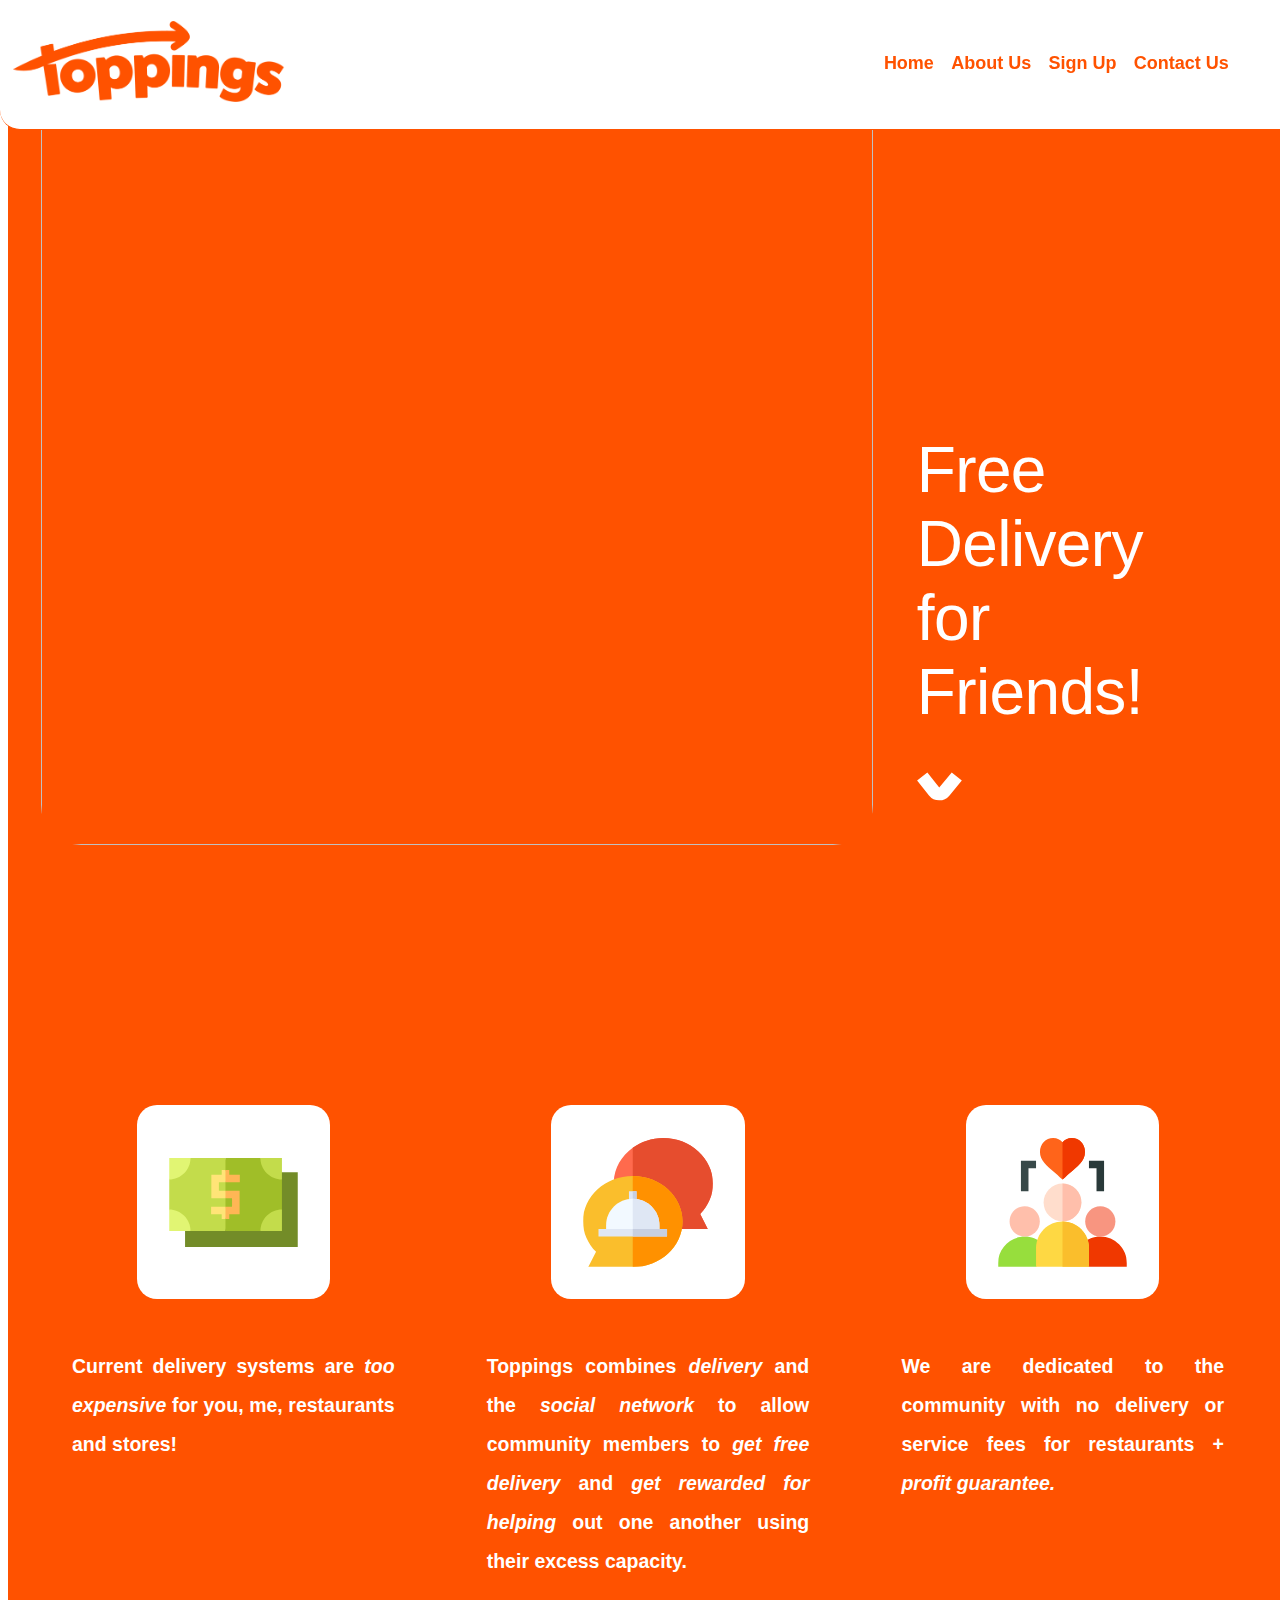
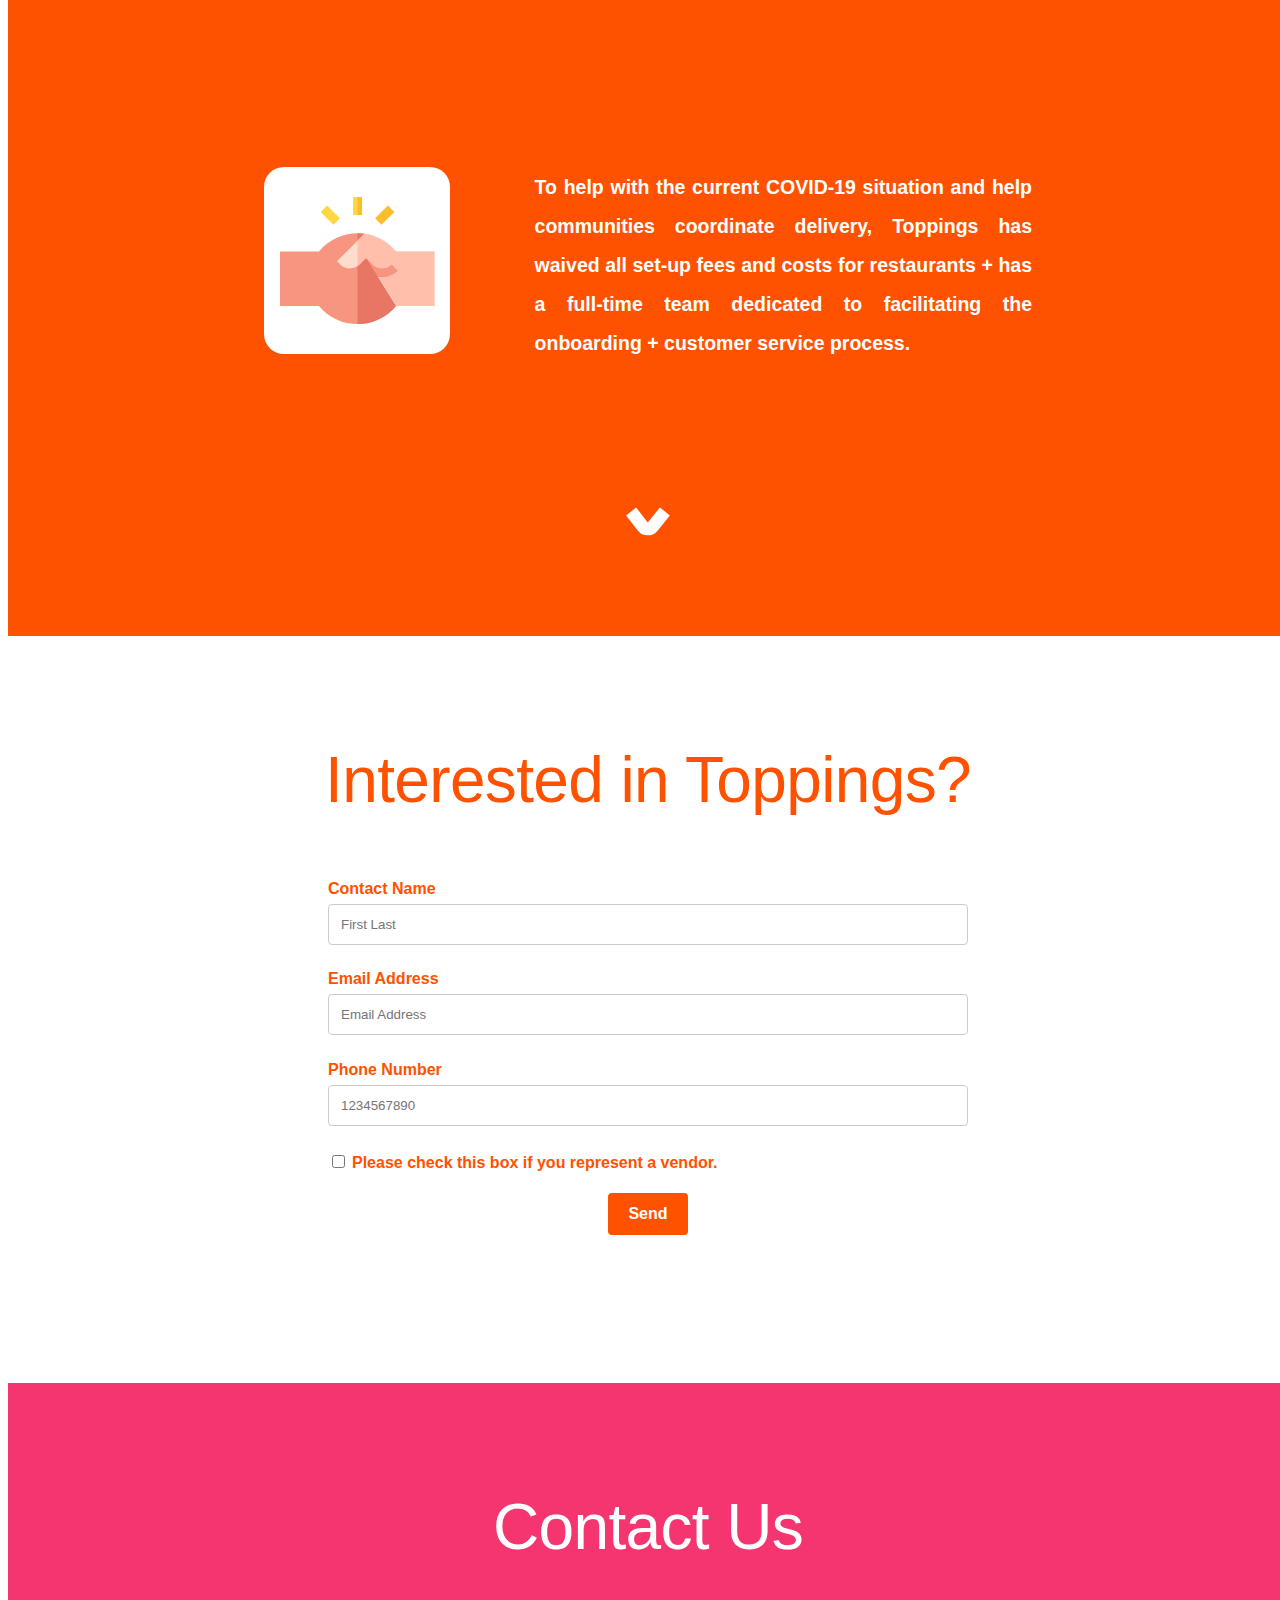
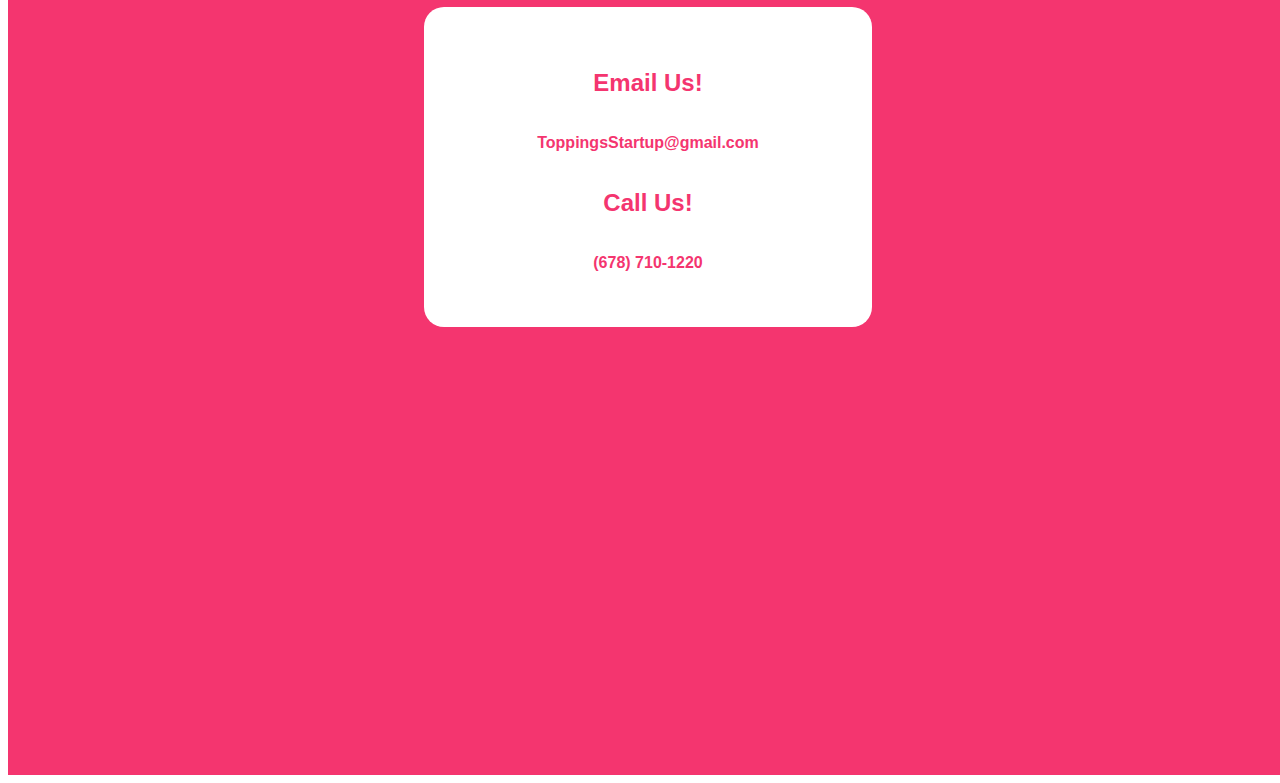
==== index.html @ 96c05013 "emailjs fix" ====
<!DOCTYPE html>
<html lang="en">
<head>
  <meta charset="UTF-8">
  <link rel="stylesheet" href="https://use.typekit.net/vxy1uqp.css">
  <link rel="stylesheet" type="text/css" href="./index.css">
  <meta name="viewport" content="width=device-width, initial-scale=1.0"> <!-- displays site properly based on user's device -->
  <title>Toppings Delivery Service</title>
  <script type="text/javascript" src="https://cdn.jsdelivr.net/npm/emailjs-com@2.3.2/dist/email.min.js"></script>
    <script type="text/javascript">
   (function(){
      emailjs.init("user_8t0pD6Hjvovh0GCFDhEg5");
   })();
    </script>
<script>
     window.onload = function() {
            document.getElementById('signup-form').addEventListener('submit', function(event) {
            event.preventDefault();
            var templateParams = {
                user_name: document.getElementById("signup-form").elements[0].value,
                user_email: document.getElementById("signup-form").elements[1].value,
                user_phone: document.getElementById("signup-form").elements[2].value,
                vendor_name: document.getElementById("signup-form").elements[4].value,
                vendor_address: document.getElementById("signup-form").elements[5].value
            };
             emailjs.send('signup_form', 'signup', templateParams);
        });
    }
</script>
</head>
<body>

        <div id="navbar">
            <img src="./images/logo color.png" id="logo">
            <div id="navlinks">
                                <span class="navlink":><a href="#home">Home</a></span>
                                <span class="navlink":><a href="#about">About Us</a></span>
                                <!--<span class="navlink":> <a href="#our-partners">Our Partners</a></span>
                                <span class="navlink":><a href="#testimonials">Testimonials</a></span>-->
                                <span class="navlink":> <a href="#signup">Sign Up</a></span>
                                <span class="navlink":><a href="#contact">Contact Us</a></span>
            </div>
            <!--<img src="./images/navbar.svg" class="navshape">-->
        </div>
        <section id="home">
            <div class="container">
                <div><img src="./images/hero.jpg" class="hero"></div>
                <div class="tagline-container"><h1> Free Delivery for Friends!  </h1>
                    <a href="#about"><img src="./images/arrow.svg" id="arrow"></a>
                </div>
                
            </div>
        </section>
        <section id="about">
            <div class="container">
                <div class="subtitle-contain">
                    <div class="subtitle">
                    <h1>
                        <!--<center>What is Toppings?</center>-->
                    </h1>
                    <div class="about-container">
                     
                        <div class="about-elem"><img src="./images/002-money.svg" class="about-img"><h2>Current delivery systems are <em>too expensive</em> for you, me, restaurants and stores!</h2></div>

                        <div class="about-elem"><img src="./images/005-chat bubble.svg" class="about-img"><h2>Toppings combines <em>delivery</em> and the <em>social network</em> to allow community members to <em>get free delivery</em> and <em>get rewarded for helping</em> out one another using their excess capacity.</h2></div>
                        
                        <div class="about-elem"><img src="./images/teamwork.svg" class="about-img"><h2>  We are dedicated to the community with no delivery or service fees for restaurants + <em>profit guarantee.</em></h2></div>
                        
                    </div>
                </br>
                <div class="about-secondary">
                    <img src="./images/handshake.svg" class="secondary-img">
                    <h2>
                        To help with the current COVID-19 situation and help communities coordinate delivery, Toppings has waived all set-up fees and costs for restaurants + has a full-time team dedicated to facilitating the onboarding + customer service process.

                    </h2>
                    </div>
                     </div>
                <img src="./images/arrow.svg" id="arrow">
                </div>
            </div>
            <img src="./images/diagonal.svg" class="diagonal">
        </section>
       <!-- <section id="our-partners">
            <div class="container">
                <div class="center"><h1>Our Partners</h1>
                        <div class="p-container">
                            <div class="p-image"></div>
                            <div class="p-image"></div>
                            <div class="p-image"></div>
                            <div class="p-image"></div>
                            <div class="p-image"></div>
                            <div class="p-image"></div>
                            <div class="p-image"></div>
                            <div class="p-image"></div>
                        </div>
                       <h3> For a complete list of stores, click here > </h3>
                       <img src="./images/oarrow.svg" id="arrow" style="padding-top:2vh;">
                    </div>
                </div>
            </div>
            <img src="./images/wdiagonalrightpoint.svg" class="diagonal">
        </section>
        <section id="testimonials">
            <div class="container">
                <div class="tagline-container" id="secondary-container"><h1>What Our Users are Saying</h1>
                <img src="./images/arrow.svg" id="arrow"></div>
                <div><img src="./images/secondary.jpg" class="secondary" ></div>
            </div>
        </section> -->
        <section id="signup">
            <center><h1>Interested in Toppings?</h1></center>
            <div class="form-container">
                <form id="signup-form">
                    
                    
                    <label for="user_name"> Contact Name</label>
                    <input type="text" id="user_name" name="user_name" placeholder="First Last" required>
                    <label for="user_email">Email Address</label>
                    <input type="text" id="user_email" name="user_email" placeholder="Email Address" required>
                    <label for="user_phone"> Phone Number</label>
                    <input type="text" id="user_phone" name="user_phone" placeholder="1234567890" required>
                    <div>
                        <input type="checkbox" name="is-vendor" id="is-vendor">
                        <label for="is-vendor">Please check this box if you represent a vendor.</label>
                    
                        <div class="reveal-if-active">
                            <label for="vendor_name">Name of Vendor Business</label>
                            <input type="text" id="vendor_name" name="vendor_name" placeholder="">
                            <label for="vendor_address">Address of Vendor Business</label>
                            <input type="text" id="vendor_address" name="vendor_address" placeholder="">
                        </div>
                    </div>

                    <center><input type="submit" value="Send"></center>
                </form>
            </div>
            <img src="./images/pinkdiagonal.svg" class="diagonal">
        </section>
        <section id="contact">
            <center><h1>Contact Us</h1></center>
            <div class="contact-box">
            <h2>Email Us!</h2><h3> ToppingsStartup@gmail.com </h3>
            <h2>Call Us! </h2><h3>(678) 710-1220</h3></h2>
            </div>

        </section>


        <script src="index.js"></script>
        


       
</body>
</html>
---- index.css ----
html
{
    scroll-behavior: smooth;
    scroll-snap-type: proximity;
    scroll-snap-points-y: repeat(3rem);
    scroll-snap-type: y proximity;
}

body
{
    width: 100%;
    overflow-x: hidden;
}

section
{
    scroll-snap-align: start;
    padding-bottom: 5%;
}

h1 /*headings*/
{
    font-family: fatfrank, sans-serif;
    font-style: normal;
    font-weight: 400;   
    letter-spacing: -0.01em;
    font-size: 5vw;
}

h2 /*subheading*/
{
    font-family: forma-djr-deck, sans-serif;
    font-style: normal;
    font-weight: 700;
}

h3 /*subheading*/
{
    font-family: forma-djr-deck, sans-serif;
    font-style: normal;
    font-weight: 700;
    font-size: 16px;
}


p /*body texts*/
{
    font-family: forma-djr-deck, sans-serif;
    font-style: normal;
    font-weight: 500;
}

a:any-link
{
    font-family: forma-djr-deck, sans-serif;
    font-style: normal;
    font-weight: 700;
    color:#FF5200;
    text-decoration: none;
}


.bg-container-top
{
    width: 100%;
    height: 100vh;
    position: relative;
}

.container
{
    width: 100%;
    position: relative;
    top: 8vh;
    left: 0;
    margin: 0 auto; /*centers container*/
    max-width: 1600px; /*control max width for larger screens*/
    display: flex;
    flex-direction: row;
    align-items: flex-end;
    padding-bottom: 10vh;
}

#navbar
{
    margin: 0 auto;
    position: fixed;
    top: 0;
    left: 0;
    display: flex;
    flex-direction: column;
    width: 100%;
    height: 12%;
    transition: 0.4s;
    background-color: white;
    color:#FF5200;
    border-bottom: 0.5px solid  #FF5200;
    border-radius: 0px 0px 20px 20px;
    padding: 1% 2% 0% 1%;
    z-index: 1;
   
}

/* .navshape
{
    position: fixed;
    top: -10vh;
    left: -2vw;
    width: 108vw;
    z-index: -1;
} */

#navlinks
{
    align-self: flex-end;
    font-size: 1.3vw;
    position: relative;
    top: -45%;
    right: 5%;
    transition: 0.4s;
}

.navlink
{
    padding-left: 1vw;
}

.hero
{
    object-fit: cover;
    width:  65vw;
    height: 85vh;
    border-radius: 0px 0px 40px 40px;
    transform: scaleX(-1);
    align-self: flex-center;
    position: relative;
    left: 4%;
}

.secondary
{
    object-fit: cover;
    width:  45vw;
    height: 75vh;
    border-radius: 40px;
    align-self: flex-center;
    position: relative;
    left: 2vw;
    right: 2vw;
}

#logo
{
    height: 75%;
    width: auto;
    align-self: flex-start;
    filter: hue-rotate(0);
    transition: 0.4s;
}

.tagline-container
{
    width: 20vw;
    padding: 2%;
    margin-left: 2%;
    align-self: flex-end;
    display: flex;
    flex-direction: column;
    position:  relative;
    left: 2vw;
}

#secondary-container
{
    width: 40vw;
}

.subtitle-contain
{
    display: flex;
    flex-direction: column;
}

.subtitle
{
    align-self: center;
    line-height: 2;
    font-size: 13px;
    text-align: justify;
    text-justify: inter-word;
}


/* .diagonal
{
    width: 120%;
    position:relative;
    bottom: -1vh;
    left: -5%;
    display: none;
    
} */

.diagonal
{
    display: none;
}

#home
{
    background-color: #FF5200;
    color: white;
    width: 100%;
    margin-bottom: none;

}
#about
{
    background-color: #FF5200;
    color: white;
    width: 100%;
}

.about-container
{
    width: 90%;
    height: 40%;
    margin: 0 auto;
    display: grid;
    grid-template-columns: 1fr 1fr 1fr; 
    grid-gap: 8%;
    margin-top: 8%;
}

.about-elem
{
    display: flex;
    flex-direction: column;
}

.about-img
{
    width: 40%;
    height: auto;
    align-self: center;
    padding: 10%;
    margin-bottom: 10%;
    background: white;
    border-radius: 20px;
}

.about-secondary
{
    width: 60%;
    margin: 0 auto; 
    padding: 10%;
    display: grid;
    grid-template-columns: 1.25fr 4fr;
    grid-gap: 15%;
}

.secondary-img
{
    margin: 0 auto;
    margin-top: 10%; 
    width: 100%;
    height: auto;
    padding: 10%;
    background: white;
    border-radius: 20px;
}

#our-partners
{
    background-color: white;
    width: 100%;
    height: 100vh;
    display: flex;
    flex-direction: column;
    margin-bottom: 22.4vh;
}

#testimonials
{
    background-color: #0083FF;
    color: white;
    width: 100%;
    height: 100%;
    display: flex;
    flex-direction: column;

}

#signup
{
    background-color: white;
    color: #FF5200;
    width: 100%;
    height: 100%;
    display: flex;
    flex-direction: column;
    padding-top: 5%;

}

#contact
{
    margin-top: 5%;
    background-color: #f4356f;
    color: white;
    width: 100%;
    height: 100%;
    padding-top: 5%;
    padding-bottom: 35%;



}

.contact-box
{
    margin: 0 auto;
    width: 30%;
    height: 10%;
    border-radius: 20px;
    background: white;
    padding: 2.5%;
    color:#f4356f;
    line-height: 2;
    text-align: center;  

}

.center
{
    align-self: center;
    text-align: center;
    margin: 0 auto;
}

.p-image /* partner img, must change for mobile*/
{
    background-color: grey;
    border-radius: 20px;
}

.p-container
{
    display: grid;
    width: 40vw;
    height: 40vh;
    grid-template-columns: 1fr 1fr 1fr 1fr;
    grid-template-rows: 1fr 1fr;
    grid-gap: 2.5vw;
    margin-bottom: 2.5vw;

}


#arrow
{
    align-self: center;
    width: 3.5vw;
    object-fit: cover;
    padding-bottom:2vh;
}

input[type=checkbox]
{
    margin-bottom: 4%; /* Bottom margin */
}
input[type=text], select, textarea {
width: 100%; /* Full width */
padding: 12px; /* Some padding */ 
border: 1px solid #ccc; /* Gray border */
border-radius: 4px; /* Rounded borders */
box-sizing: border-box; /* Make sure that padding and width stays in place */
margin-top: 6px; /* Add a top margin */
margin-bottom: 4%; /* Bottom margin */
resize: vertical /* Allow the user to vertically resize the textarea (not horizontally) */
}

input[type=submit] {
background-color: #FF5200;
color: white;
padding: 12px 20px;
border: none;
border-radius: 4px;
cursor: pointer; 
font-family: forma-djr-deck, sans-serif;
font-style: normal;
font-weight: 700;
font-size: 16px;
}

.form-container {
width: 50%;
margin: 0 auto;
 border-radius: 5px;
 background-color: white;
 padding: 20px;
 
}

.reveal-if-active {
    opacity: 0;
    max-height: 0;
    overflow: hidden;
    transform: scale(0.8);
    transition: 0.5s;
}

input[type="checkbox"]:checked ~ .reveal-if-active {
    opacity: 1;
    max-height: 200px;
    overflow: visible;
    padding: 10px 20px;
    transform: scale(1);
}

label {
    font-family: forma-djr-deck, sans-serif;
    font-style: normal;
    font-weight: 700;
    font-size: 16px;
}


/*media  queries*/
@media only screen and (max-width: 900px) { /*ipad*/

    body
    {
        width: 100%;
    }
    #navbar
    {
        height: 15vh;
        border-radius: 0px;
        display: flex;
        flex-direction: column;
    }

    .logo
    {
        align-self: center;
    }

    .container
    {
        margin 0 auto;
        width: 100%;
        display: flex;
        flex-direction: column;
    }

    .contact-box
    {
        width: 75%;
    }

    .hero
    {
        width: 100%;
        height: 60vh;
        border-radius: 0px;
        position: absolute;
        left: 0;
        
    }

    .tagline-container
    {
        align-self: center;
        width: 90vw;
        height: 30vh;
        padding-top: 15vh;
        padding-bottom: 5vh;
        text-shadow: 8px 8px 30px black;

    }

    h1
    {
        font-size: 7vh;
        text-align: center;
    }

    #arrow
    {
        width: 6vw;
    }

    #navlinks
    {
        display: none;
    }



    .subtitle-contain
    {
        padding-top: 5vh;
    }

    .about-container
    {
        width: 90%;
        grid-template-columns: 1fr; 
        grid-gap: 5%;
    }

    .about-elem
    {
        display: grid;
        grid-template-columns: 1fr 3fr;
        grid-gap: 12%;
    }

    .about-img{
        width: 100%;
        height: auto;
    }

    .about-secondary
    {
        margin-top: 10%;
        margin-bottom: 10%;
        grid-template-columns: 1fr;
        grid-gap: 12%;
        width: 80%;
    }

    .secondary-img
    {
        width: 50%;
        margin: 0 auto;
    }

}

@media only screen and (max-width: 500px) { /*phones*/

    
    .about-container
    {
        grid-template-columns: 1fr; 
        margin-bottom: 30%;
        grid-gap: 5%;
    }

    .about-elem
    {
        display: flex;
        flex-direction: column;
    }

    .about-img
    {
        width: 40%;
        height: auto;
    }

    .form-container
    {
        width: 90%;
    }

    h1
    {
        font-size: 6vh;
    }
}
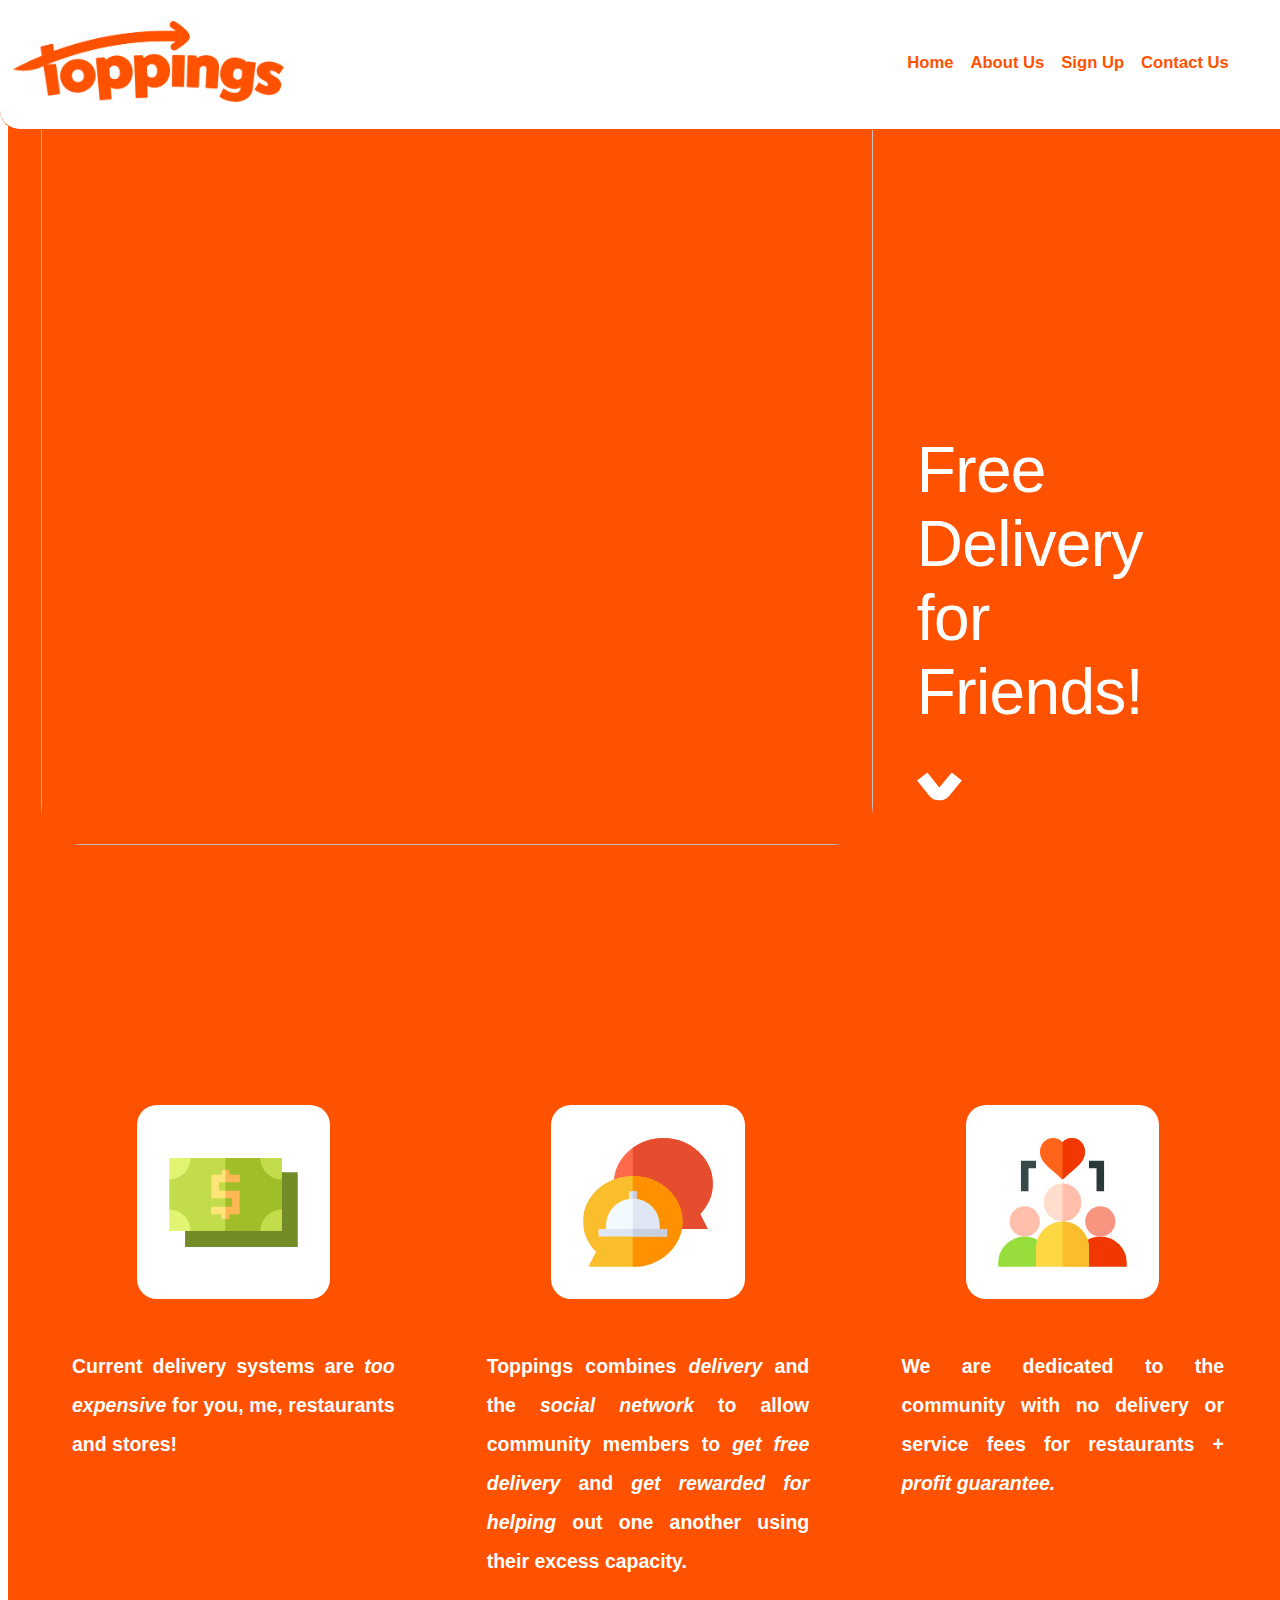
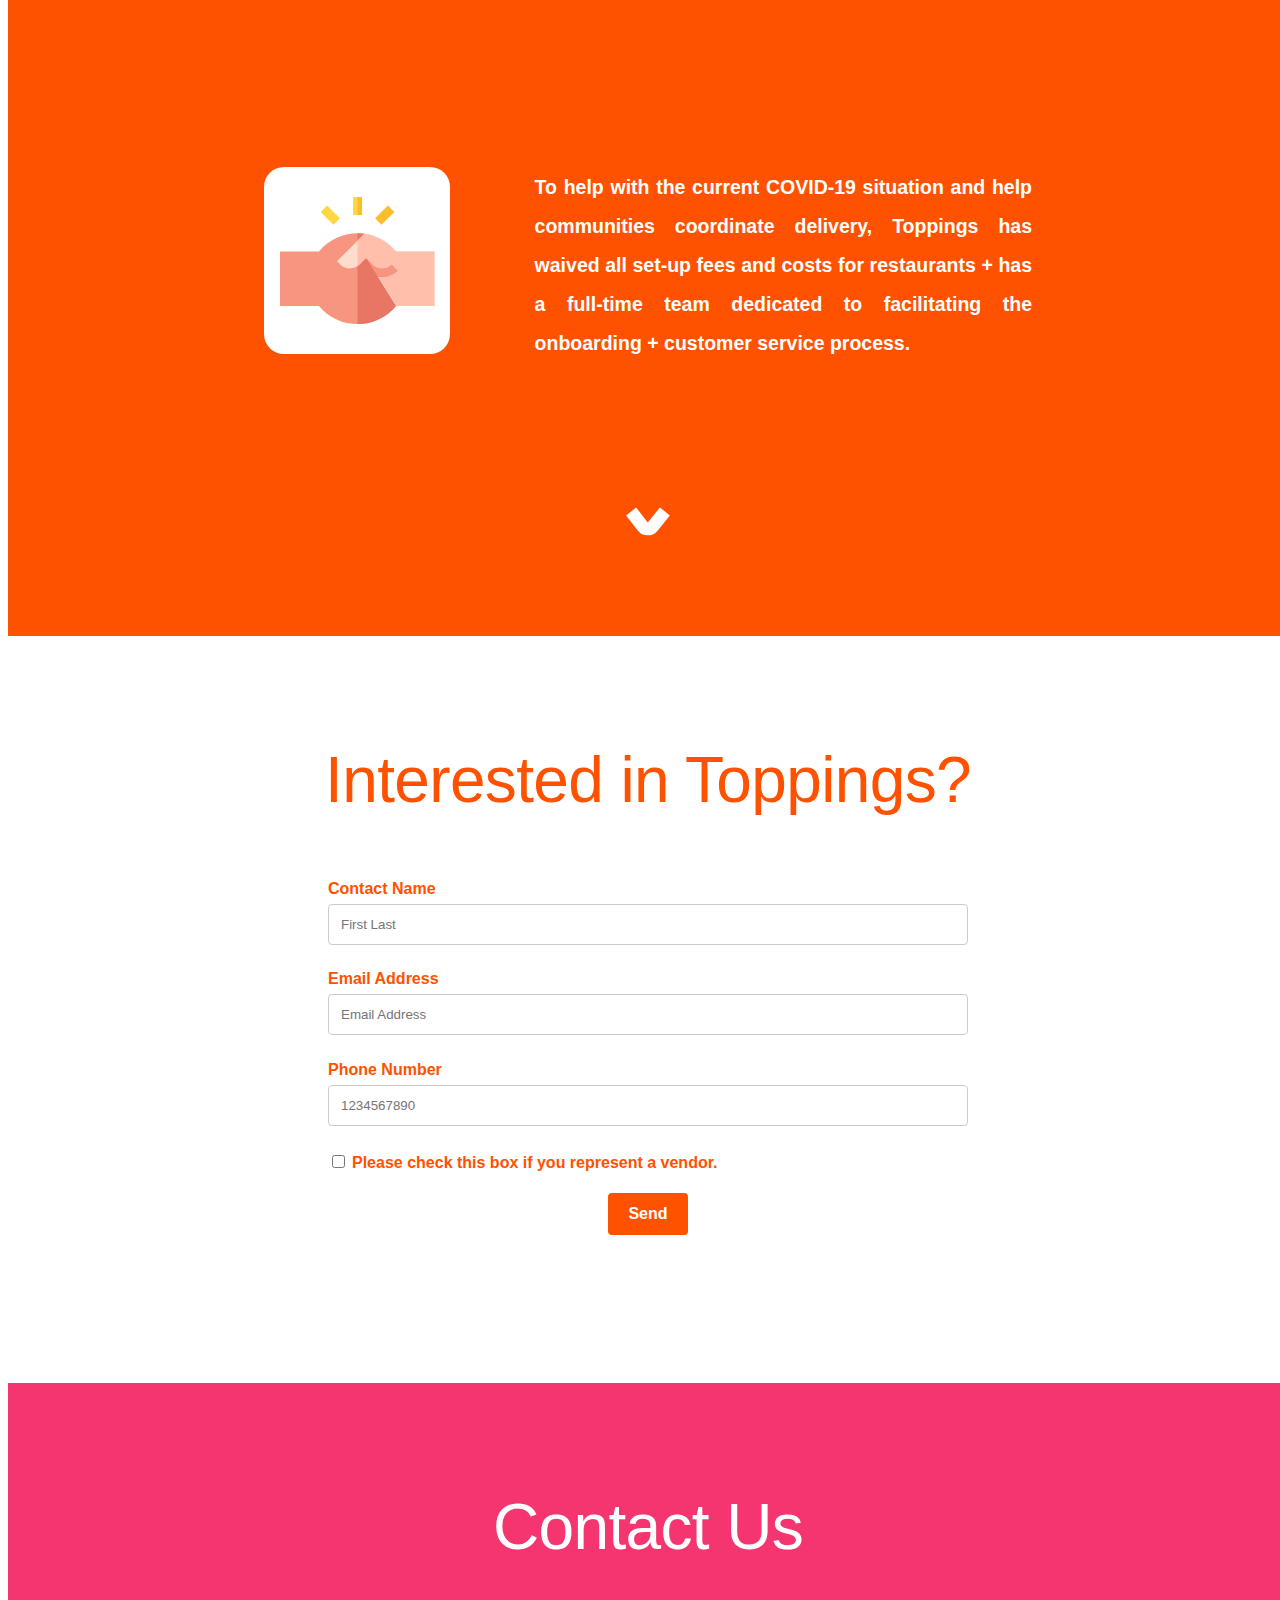
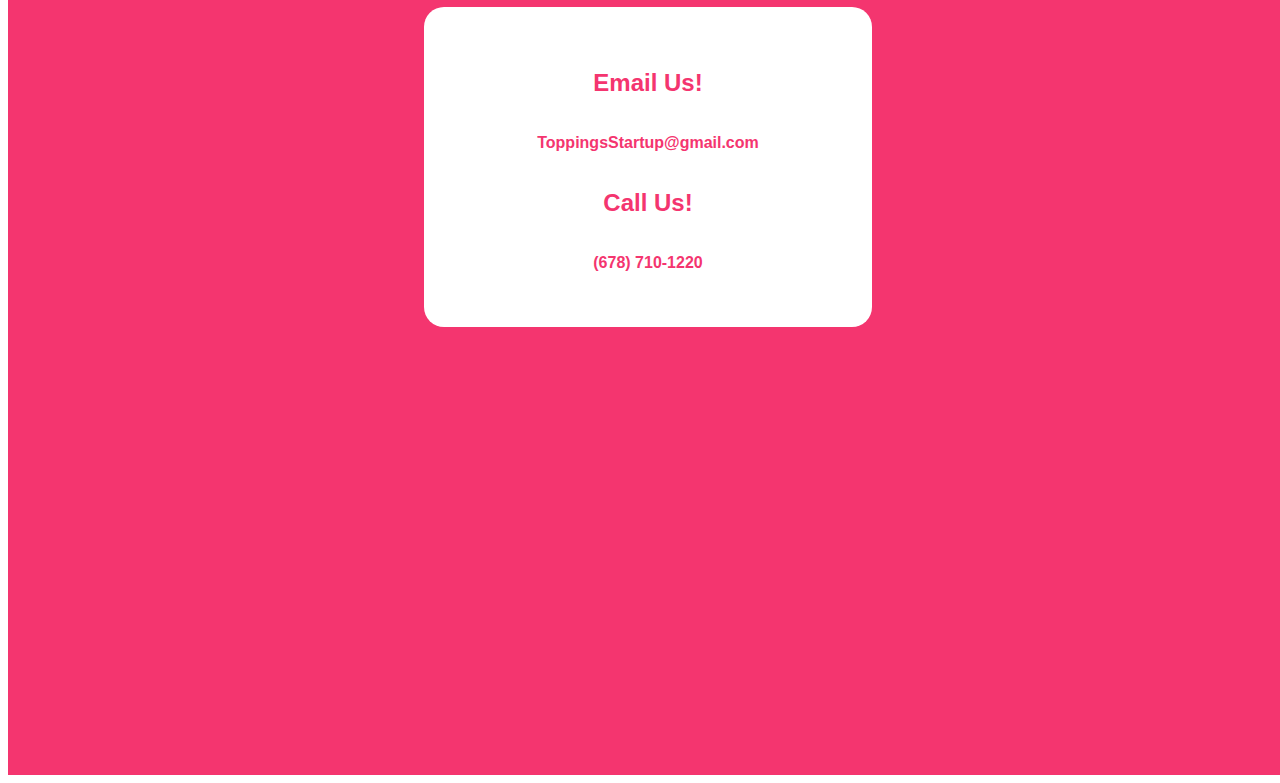
==== commit 4d2fc235: "form confirmation message" ====
--- a/index.html
+++ b/index.html
@@ -15,16 +15,22 @@
 <script>
      window.onload = function() {
             document.getElementById('signup-form').addEventListener('submit', function(event) {
-            event.preventDefault();
-            var templateParams = {
-                user_name: document.getElementById("signup-form").elements[0].value,
-                user_email: document.getElementById("signup-form").elements[1].value,
-                user_phone: document.getElementById("signup-form").elements[2].value,
-                vendor_name: document.getElementById("signup-form").elements[4].value,
-                vendor_address: document.getElementById("signup-form").elements[5].value
-            };
-             emailjs.send('signup_form', 'signup', templateParams);
-        });
+                event.preventDefault();
+                var templateParams = {
+                    user_name: document.getElementById("signup-form").elements[0].value,
+                    user_email: document.getElementById("signup-form").elements[1].value,
+                    user_phone: document.getElementById("signup-form").elements[2].value,
+                    vendor_name: document.getElementById("signup-form").elements[4].value,
+                    vendor_address: document.getElementById("signup-form").elements[5].value
+                };
+                emailjs.send('signup_form', 'signup', templateParams);
+                document.getElementById("signup-form").classList.add("reveal-if-active");  //hides form
+                document.getElementById("confirmation").classList.remove("reveal-if-active");
+                document.getElementById("confirmation").classList.add("visible");
+            });
+
+        //hide the form
+        
     }
 </script>
 </head>
@@ -134,6 +140,10 @@
 
                     <center><input type="submit" value="Send"></center>
                 </form>
+
+                <div class="reveal-if-active" id="confirmation">
+                    <center><h2> Thank you! Your information has been received.</h2></center>
+                </div>
             </div>
             <img src="./images/pinkdiagonal.svg" class="diagonal">
         </section>
--- a/index.css
+++ b/index.css
@@ -393,6 +393,7 @@
 font-size: 16px;
 }
 
+
 .form-container {
 width: 50%;
 margin: 0 auto;
@@ -425,6 +426,15 @@
     font-size: 16px;
 }
 
+.visible
+{
+    opacity: 1;
+    max-height: 200px;
+    overflow: visible;
+    padding: 10px 20px;
+    transform: scale(1);
+}
+
 
 /*media  queries*/
 @media only screen and (max-width: 900px) { /*ipad*/
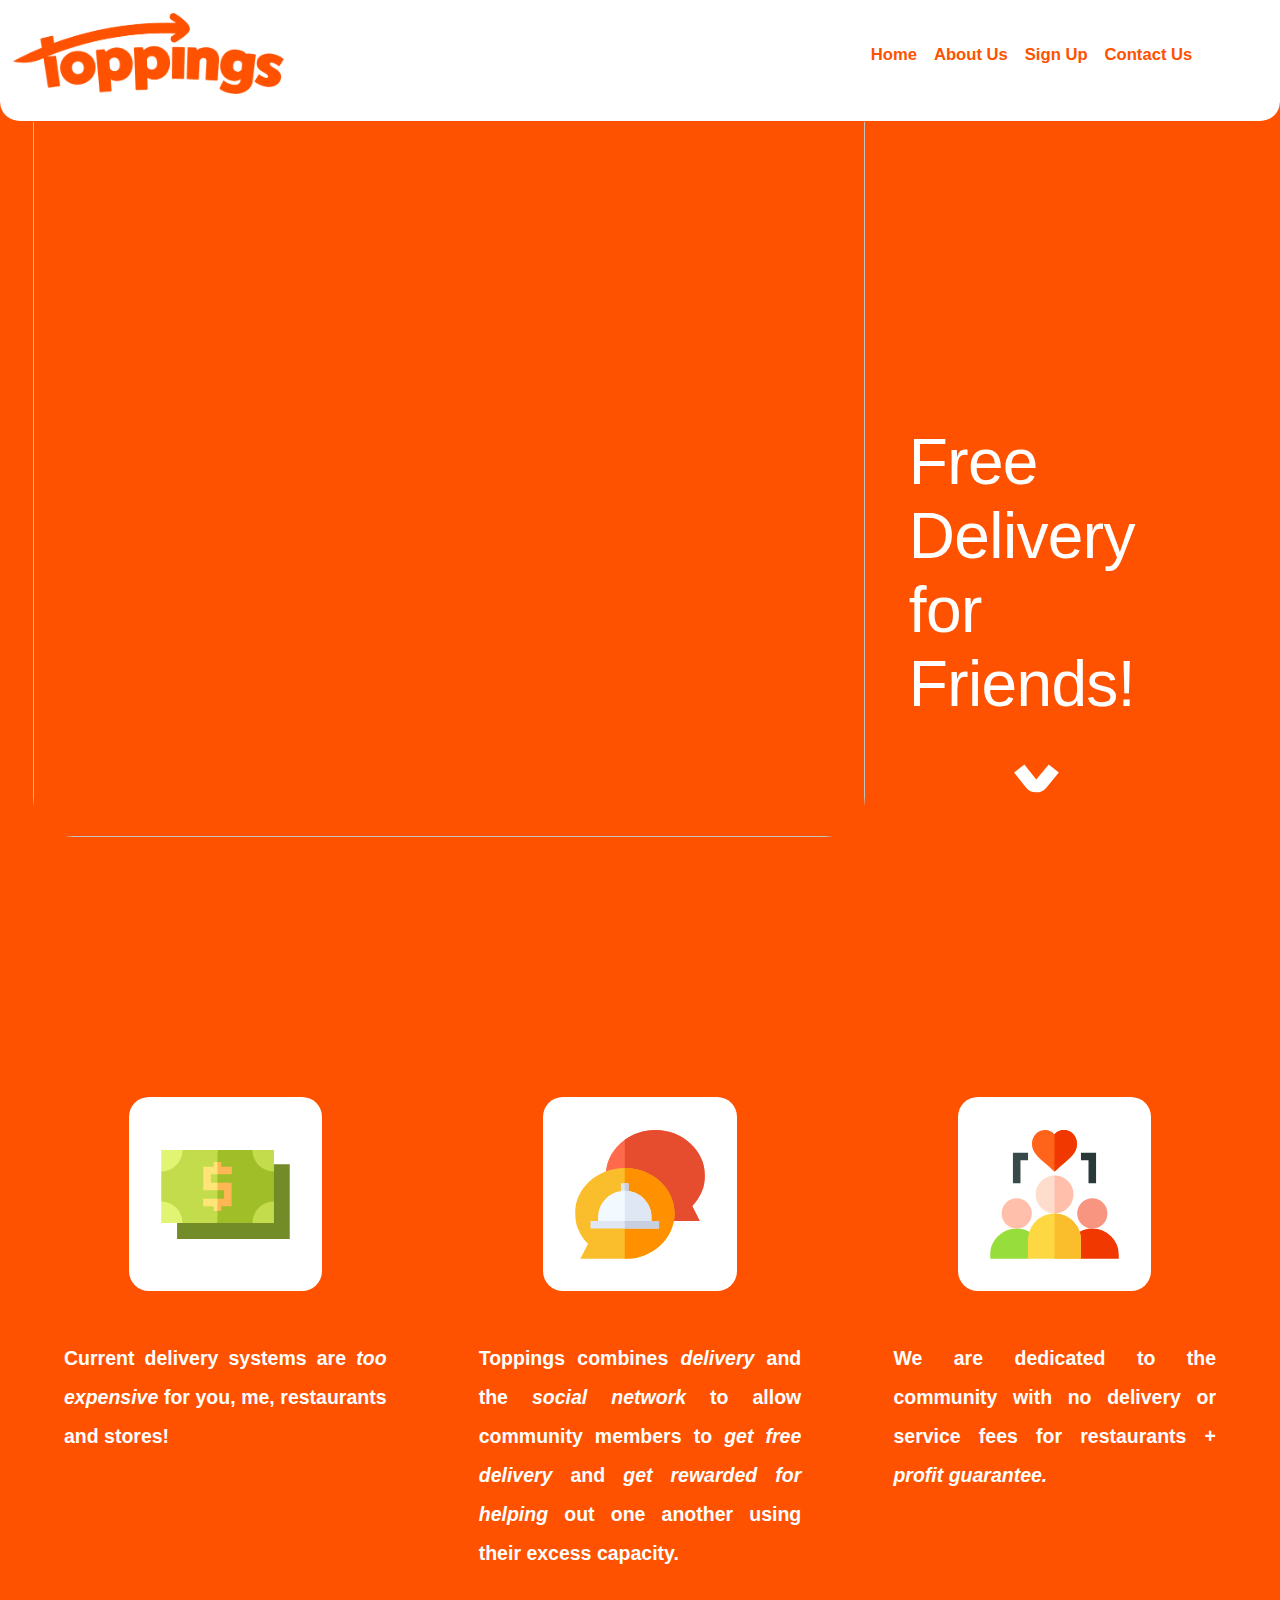
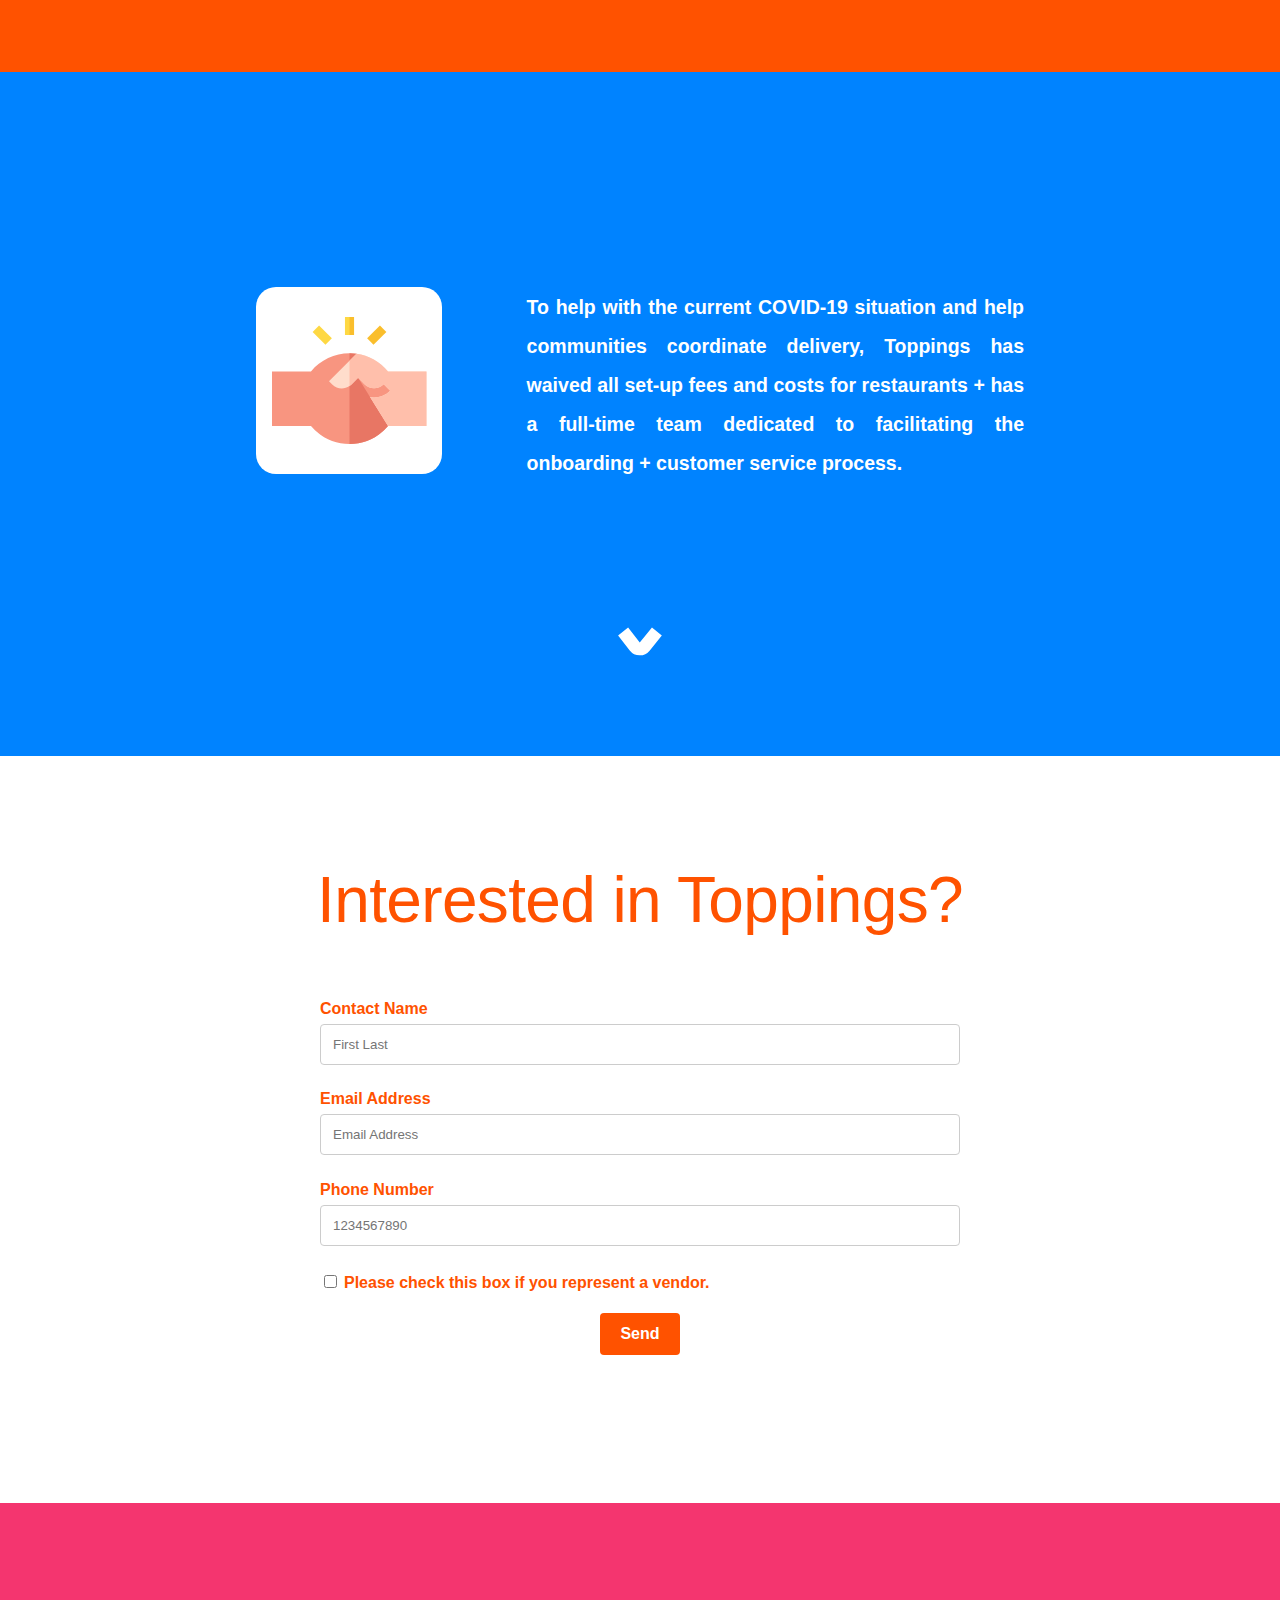
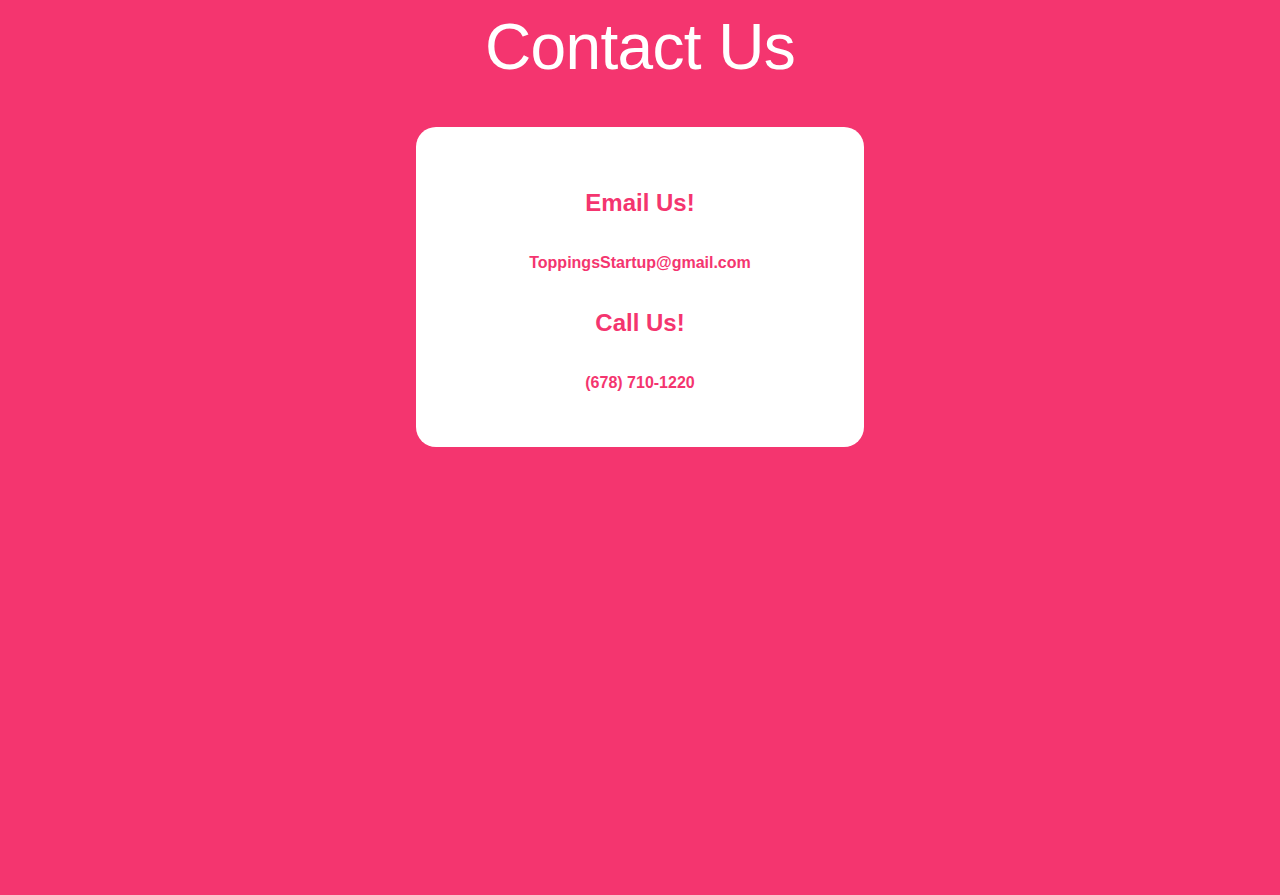
==== commit 47cf2210: "visual fixes" ====
--- a/index.html
+++ b/index.html
@@ -28,8 +28,6 @@
                 document.getElementById("confirmation").classList.remove("reveal-if-active");
                 document.getElementById("confirmation").classList.add("visible");
             });
-
-        //hide the form
         
     }
 </script>
@@ -73,15 +71,22 @@
                         <div class="about-elem"><img src="./images/teamwork.svg" class="about-img"><h2>  We are dedicated to the community with no delivery or service fees for restaurants + <em>profit guarantee.</em></h2></div>
                         
                     </div>
-                </br>
-                <div class="about-secondary">
-                    <img src="./images/handshake.svg" class="secondary-img">
-                    <h2>
-                        To help with the current COVID-19 situation and help communities coordinate delivery, Toppings has waived all set-up fees and costs for restaurants + has a full-time team dedicated to facilitating the onboarding + customer service process.
+                </div>
+                
+            </div>
+        </section>
+        <section id="covid">
+            <div class="container">
+                <div class="subtitle-contain">
+                    <div class="subtitle">
+                        <div class="about-secondary">
+                            <img src="./images/handshake.svg" class="secondary-img">
+                            <h2>
+                                  To help with the current COVID-19 situation and help communities coordinate delivery, Toppings has waived all set-up fees and costs for restaurants + has a full-time team dedicated to facilitating the onboarding + customer service process.
 
-                    </h2>
+                                </h2>
+                        </div>
                     </div>
-                     </div>
                 <img src="./images/arrow.svg" id="arrow">
                 </div>
             </div>
--- a/index.css
+++ b/index.css
@@ -9,6 +9,7 @@
 body
 {
     width: 100%;
+    margin: 0;
     overflow-x: hidden;
 }
 
@@ -83,15 +84,14 @@
 
 #navbar
 {
-    margin: 0 auto;
     position: fixed;
     top: 0;
     left: 0;
     display: flex;
     flex-direction: column;
-    width: 100%;
+    width: 97%;
     height: 12%;
-    transition: 0.4s;
+    transition: 0.09s;
     background-color: white;
     color:#FF5200;
     border-bottom: 0.5px solid  #FF5200;
@@ -117,7 +117,7 @@
     position: relative;
     top: -45%;
     right: 5%;
-    transition: 0.4s;
+    transition: 0.2s;
 }
 
 .navlink
@@ -155,7 +155,7 @@
     width: auto;
     align-self: flex-start;
     filter: hue-rotate(0);
-    transition: 0.4s;
+    transition: 0.2s;
 }
 
 .tagline-container
@@ -166,6 +166,7 @@
     align-self: flex-end;
     display: flex;
     flex-direction: column;
+    align-items: center;
     position:  relative;
     left: 2vw;
 }
@@ -247,6 +248,13 @@
     margin-bottom: 10%;
     background: white;
     border-radius: 20px;
+}
+
+#covid
+{
+    background-color: #0083FF;
+    color: white;
+    width: 100%;
 }
 
 .about-secondary
@@ -439,19 +447,29 @@
 /*media  queries*/
 @media only screen and (max-width: 900px) { /*ipad*/
 
+    #about, #signup, #contact, #covid
+    {
+        /* padding-top: 10%; */
+        padding-bottom: 10%;
+        height: 100%;
+    }
+
     body
     {
         width: 100%;
     }
     #navbar
     {
-        height: 15vh;
+        height: 12%;
         border-radius: 0px;
         display: flex;
         flex-direction: column;
-    }
-
-    .logo
+        align-items: center;
+        padding-top: 3%;
+        padding-bottom: 1%;
+    }
+
+    #logo
     {
         align-self: center;
     }
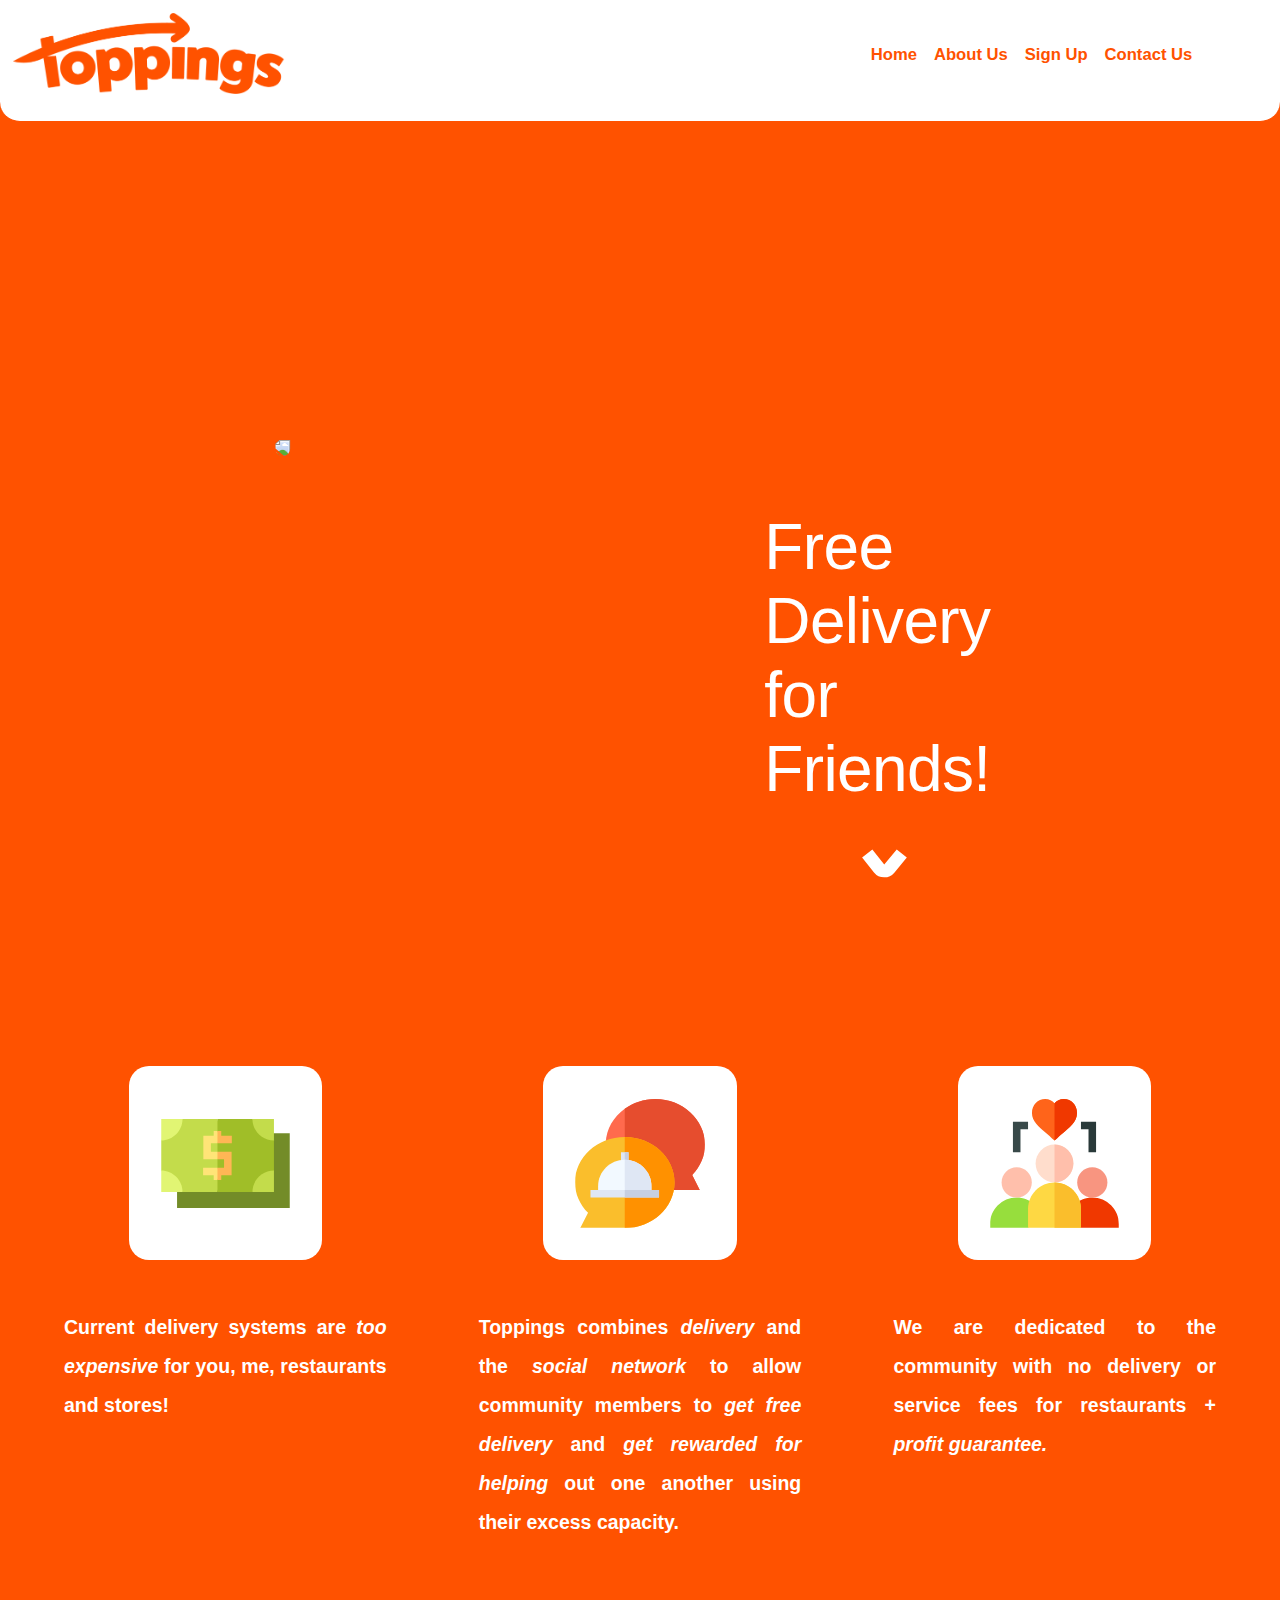
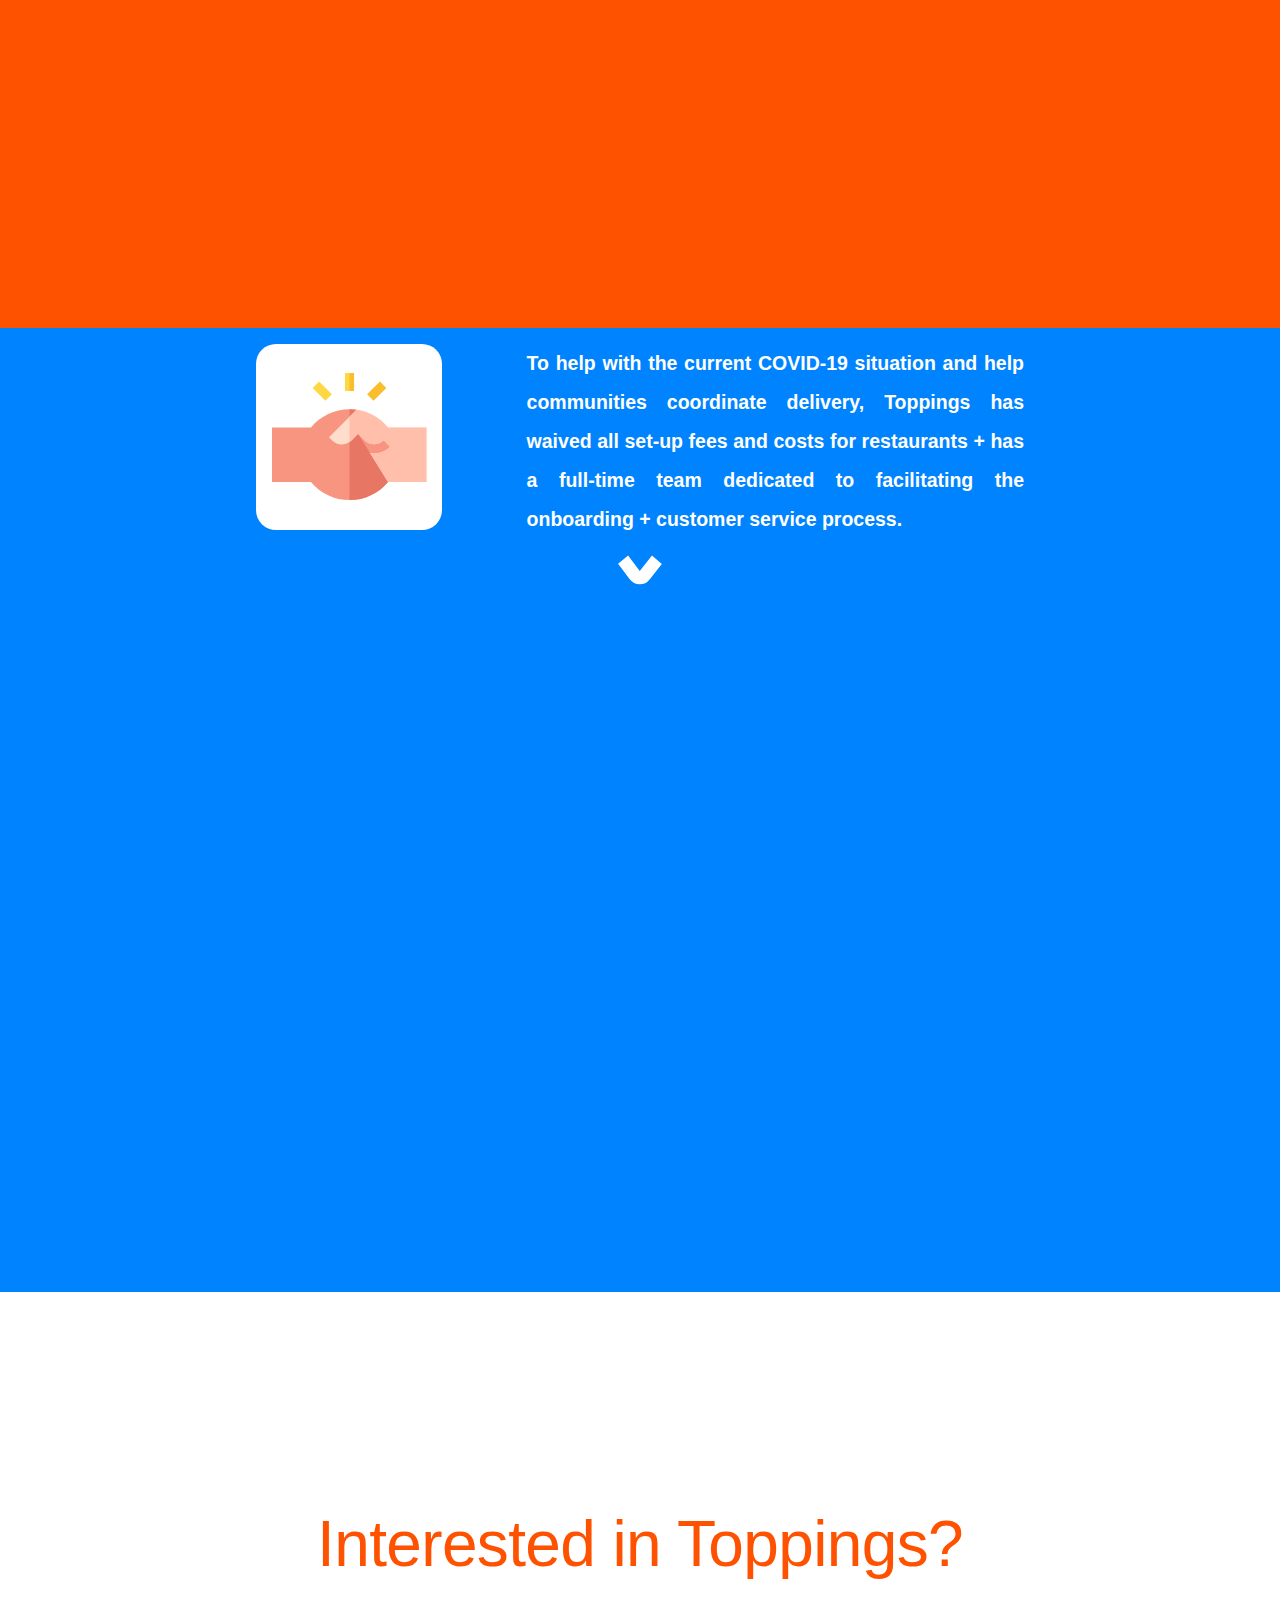
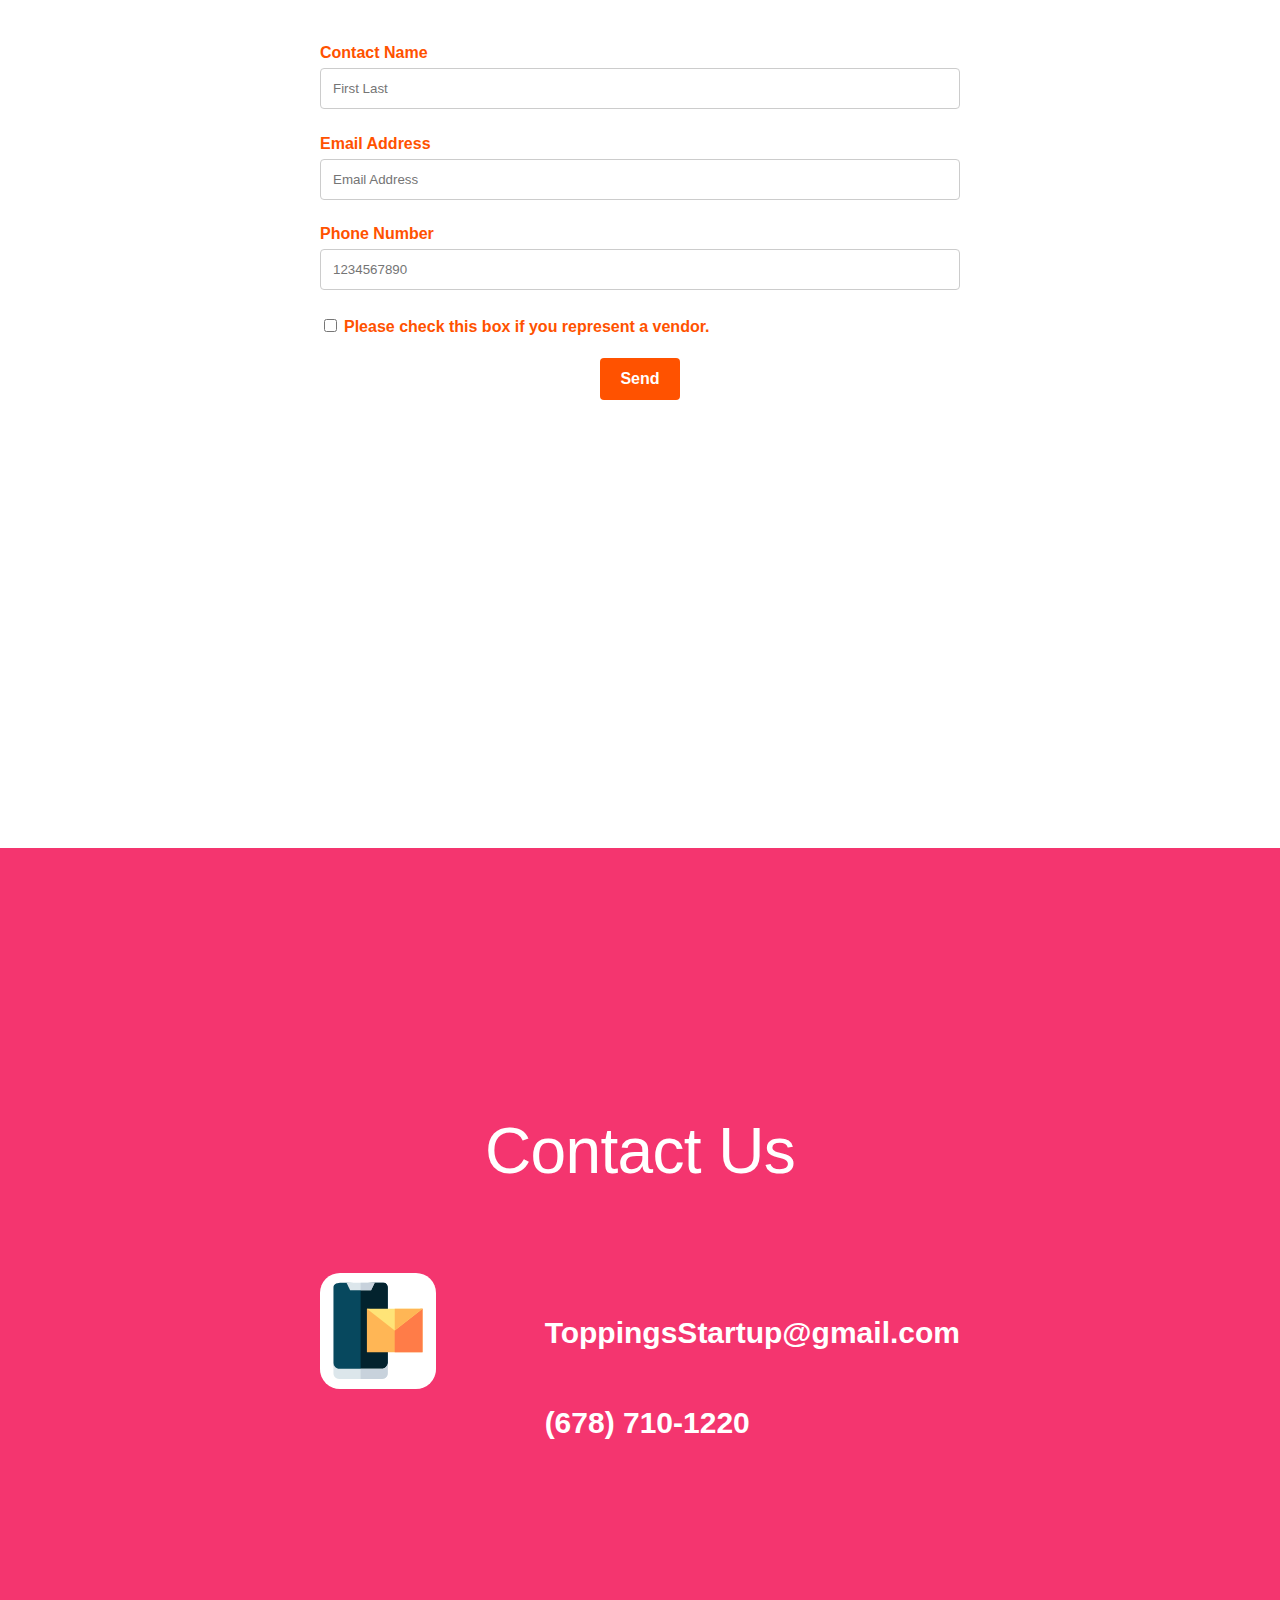
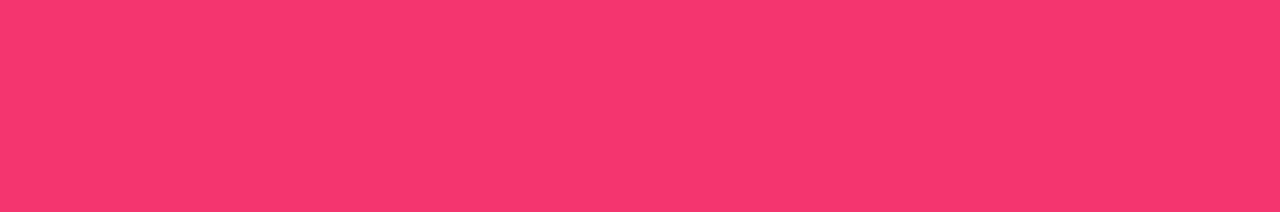
==== commit c6472062: "more visual fixes" ====
--- a/index.html
+++ b/index.html
@@ -47,7 +47,7 @@
             <!--<img src="./images/navbar.svg" class="navshape">-->
         </div>
         <section id="home">
-            <div class="container">
+            <div class="home-container">
                 <div><img src="./images/hero.jpg" class="hero"></div>
                 <div class="tagline-container"><h1> Free Delivery for Friends!  </h1>
                     <a href="#about"><img src="./images/arrow.svg" id="arrow"></a>
@@ -154,11 +154,13 @@
         </section>
         <section id="contact">
             <center><h1>Contact Us</h1></center>
-            <div class="contact-box">
-            <h2>Email Us!</h2><h3> ToppingsStartup@gmail.com </h3>
-            <h2>Call Us! </h2><h3>(678) 710-1220</h3></h2>
+            <div class="contact-info">
+                    <div><img src="./images/email.svg" class="contact-img"></div>
+                    <div>
+                    <h2>ToppingsStartup@gmail.com </br>
+                    (678) 710-1220</h2>
+                    </div>
             </div>
-
         </section>
 
 
--- a/index.css
+++ b/index.css
@@ -17,6 +17,9 @@
 {
     scroll-snap-align: start;
     padding-bottom: 5%;
+    min-height: 100vh;
+    display: flex;
+    justify-content: center;
 }
 
 h1 /*headings*/
@@ -71,15 +74,11 @@
 .container
 {
     width: 100%;
-    position: relative;
-    top: 8vh;
-    left: 0;
     margin: 0 auto; /*centers container*/
     max-width: 1600px; /*control max width for larger screens*/
     display: flex;
-    flex-direction: row;
-    align-items: flex-end;
-    padding-bottom: 10vh;
+    justify-content: center;
+    align-items: flex-center;
 }
 
 #navbar
@@ -97,7 +96,7 @@
     border-bottom: 0.5px solid  #FF5200;
     border-radius: 0px 0px 20px 20px;
     padding: 1% 2% 0% 1%;
-    z-index: 1;
+    z-index: 5;
    
 }
 
@@ -125,16 +124,40 @@
     padding-left: 1vw;
 }
 
+.home-container
+{
+    width: 94%;
+    margin: 0 auto; /*centers container*/
+    max-width: 1600px; /*control max width for larger screens*/
+    display: flex;
+    flex-direction: row;
+    align-items: center;
+    justify-content: space-around;
+}
+
 .hero
 {
     object-fit: cover;
-    width:  65vw;
-    height: 85vh;
+    height: 95vh;
+    width: auto;
+    max-width: 96%;
     border-radius: 0px 0px 40px 40px;
     transform: scaleX(-1);
-    align-self: flex-center;
-    position: relative;
-    left: 4%;
+    align-self: center;
+    /* margin-left: 20px; */
+    z-index: 1;
+}
+
+.tagline-container
+{
+    width: 20%;
+    /* margin-left: 20px; */
+    align-self: flex-end;
+    justify-self: left;
+    display: flex;
+    flex-direction: column;
+    align-items: center;
+    z-index: 2;
 }
 
 .secondary
@@ -158,18 +181,7 @@
     transition: 0.2s;
 }
 
-.tagline-container
-{
-    width: 20vw;
-    padding: 2%;
-    margin-left: 2%;
-    align-self: flex-end;
-    display: flex;
-    flex-direction: column;
-    align-items: center;
-    position:  relative;
-    left: 2vw;
-}
+
 
 #secondary-container
 {
@@ -261,7 +273,6 @@
 {
     width: 60%;
     margin: 0 auto; 
-    padding: 10%;
     display: grid;
     grid-template-columns: 1.25fr 4fr;
     grid-gap: 15%;
@@ -307,22 +318,42 @@
     height: 100%;
     display: flex;
     flex-direction: column;
-    padding-top: 5%;
 
 }
 
 #contact
 {
-    margin-top: 5%;
+    margin-top: 15%;
     background-color: #f4356f;
     color: white;
     width: 100%;
     height: 100%;
-    padding-top: 5%;
-    padding-bottom: 35%;
-
-
-
+    display: flex;
+    flex-direction: column;
+
+}
+
+.contact-info
+{
+    width: 50%;
+    margin: 0 auto; 
+    padding: 2.5%;
+    display: grid;
+    grid-template-columns: 1fr 1fr;
+    grid-gap: 20%;
+    line-height: 3;
+    font-size: 20px;
+}
+
+.contact-img
+{
+    margin: 0 auto;
+    margin-top: 10%; 
+    width: 100%;
+    height: auto;
+    padding: 10%;
+    background: white;
+    border-radius: 20px;
 }
 
 .contact-box
@@ -444,6 +475,8 @@
 }
 
 
+
+
 /*media  queries*/
 @media only screen and (max-width: 900px) { /*ipad*/
 
@@ -452,6 +485,17 @@
         /* padding-top: 10%; */
         padding-bottom: 10%;
         height: 100%;
+    }
+
+    #contact
+    {
+        align-items: center;
+        text-align: center;
+    }
+
+    .contact-img
+    {
+        margin: 0;
     }
 
     body
@@ -474,6 +518,13 @@
         align-self: center;
     }
 
+    #home
+    {
+        width:100vw;
+        margin: 0;
+        padding: 0;
+    }
+
     .container
     {
         margin 0 auto;
@@ -481,6 +532,15 @@
         display: flex;
         flex-direction: column;
     }
+    .home-container
+    {
+        margin 0 auto;
+        padding: 0;
+        width: 100%;
+        display: flex;
+        flex-direction: column;
+        justify-content: none;
+    }
 
     .contact-box
     {
@@ -489,11 +549,14 @@
 
     .hero
     {
-        width: 100%;
-        height: 60vh;
-        border-radius: 0px;
+        width: 92%;
+        height: 85%;
+        border-radius: 20px;
         position: absolute;
-        left: 0;
+        left: 4%;
+        padding: 0;
+        margin: 0;
+        align-self: center;
         
     }
 
@@ -502,21 +565,28 @@
         align-self: center;
         width: 90vw;
         height: 30vh;
-        padding-top: 15vh;
-        padding-bottom: 5vh;
-        text-shadow: 8px 8px 30px black;
-
+        padding-top: 0;
+        padding-bottom: 25vh;
+        text-shadow: 10px 10px 30px black;
+
+    }
+
+    #about
+    {
+        margin-top: 0;
+        padding-top: 0;
     }
 
     h1
     {
-        font-size: 7vh;
+        font-size: 8vh;
         text-align: center;
     }
 
     #arrow
     {
-        width: 6vw;
+        width: 8vh;
+        filter: drop-shadow(10px 10px 30px black);
     }
 
     #navlinks
@@ -559,11 +629,29 @@
         width: 80%;
     }
 
+    .contact-info
+    {
+        margin 0 auto;
+        margin-top: 10%;
+        margin-bottom: 10%;
+        grid-template-columns: 1fr;
+        grid-gap: 12%;
+        width: 80%;
+        font-size: 16px;
+    }
+
+    .contact-img{
+        width: 50%;
+        height: auto;
+    }
+
     .secondary-img
     {
         width: 50%;
         margin: 0 auto;
     }
+
+    
 
 }
 
@@ -596,7 +684,33 @@
 
     h1
     {
-        font-size: 6vh;
-    }
-}
-
+        font-size: 8vh;
+    }
+}
+
+
+@media only screen and (max-width: 400px) { /*phones*/
+
+    .tagline-container
+    {
+            padding-bottom: 35vh;
+    }
+
+    #signup
+    {
+        width: 96%;
+        margin-left:2%;
+        margin-right: 2%;
+    }
+
+    h1
+    {
+        font-size: 7vh;
+    }
+
+    .hero
+    {
+        height: 88%;
+    }
+}
+
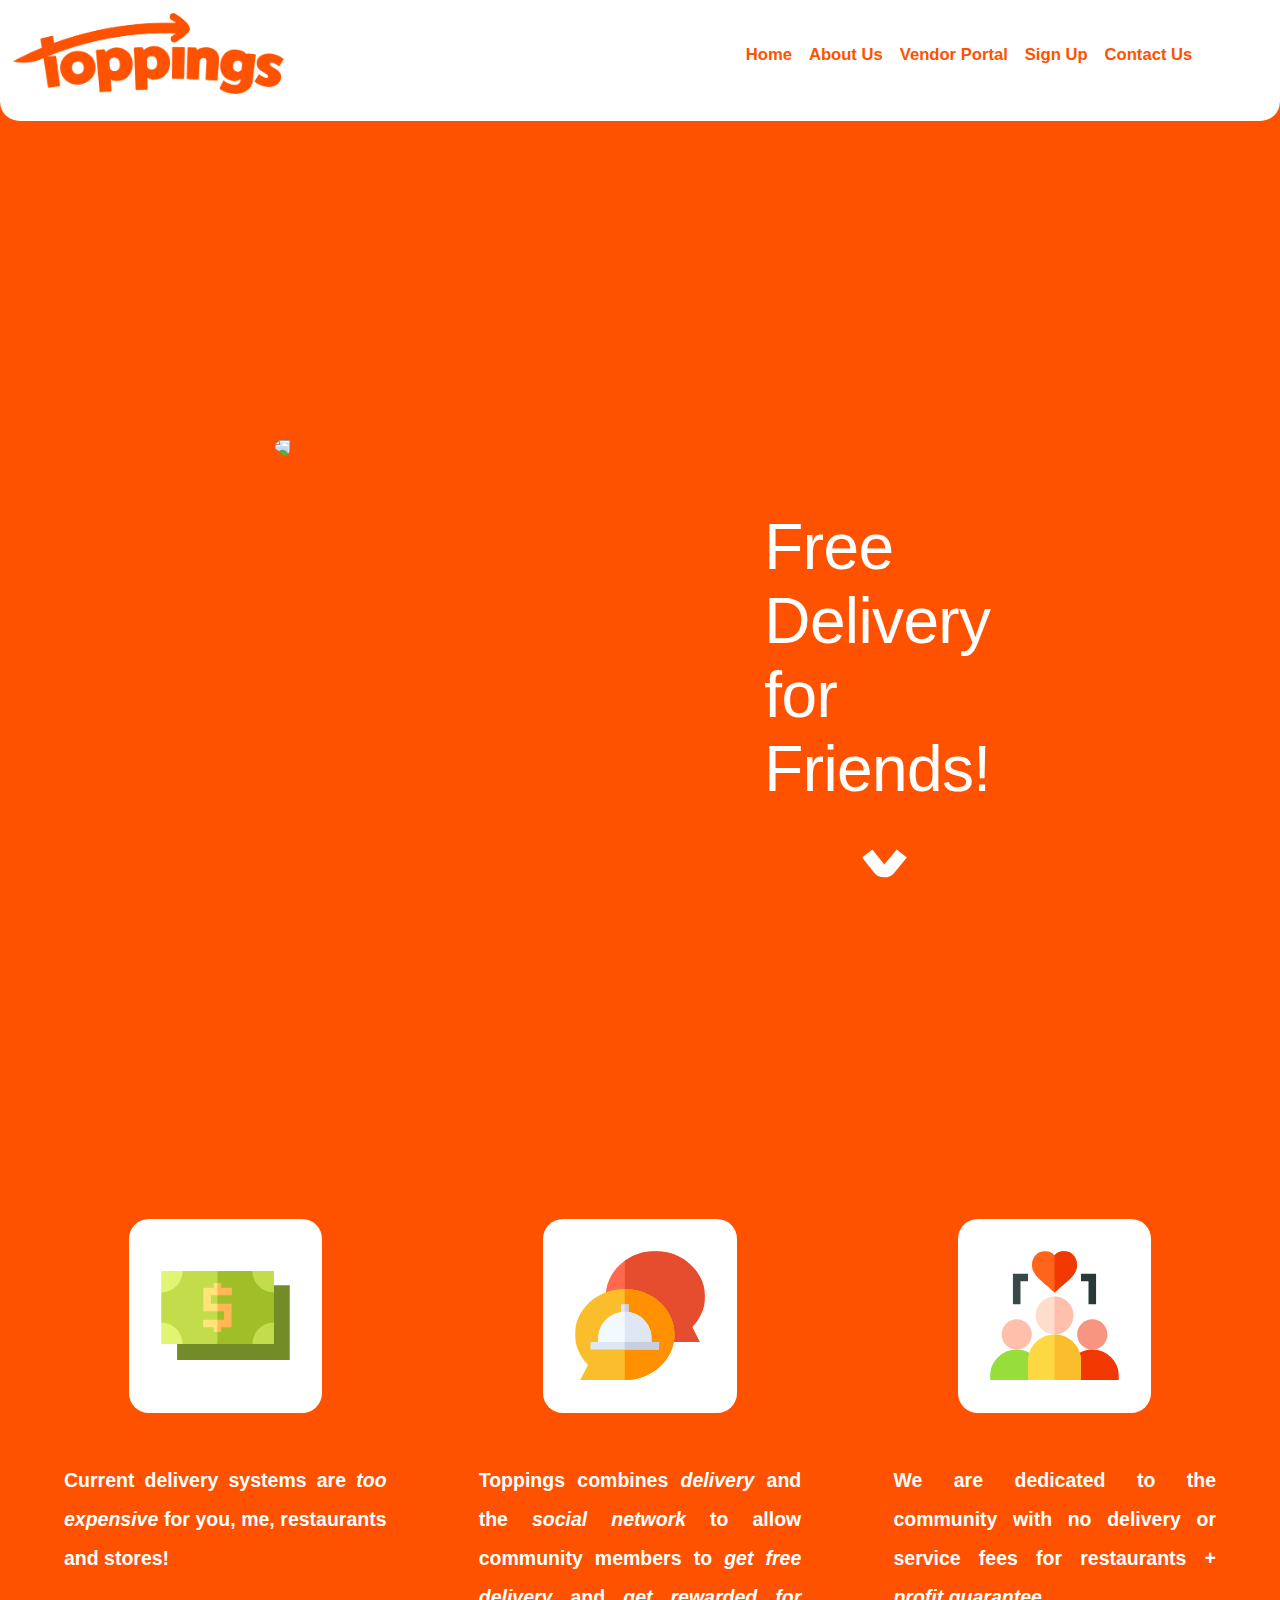
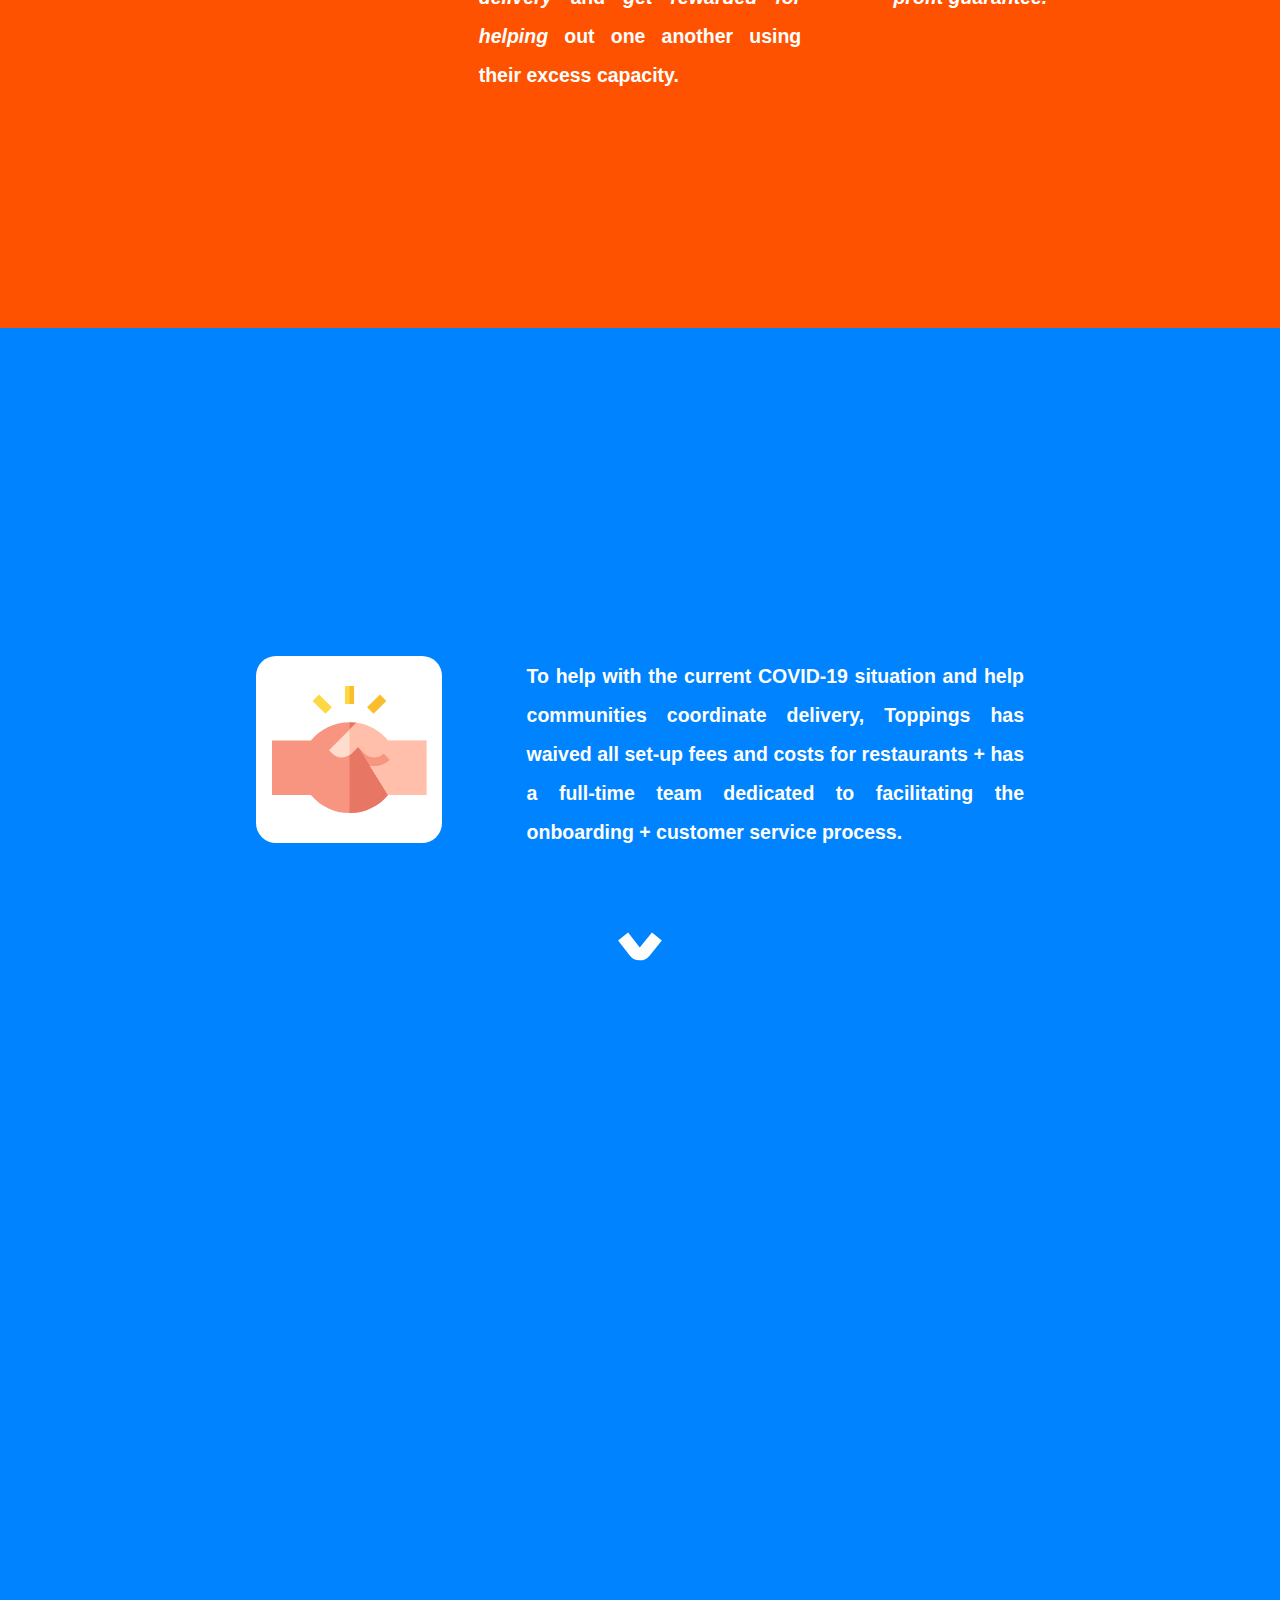
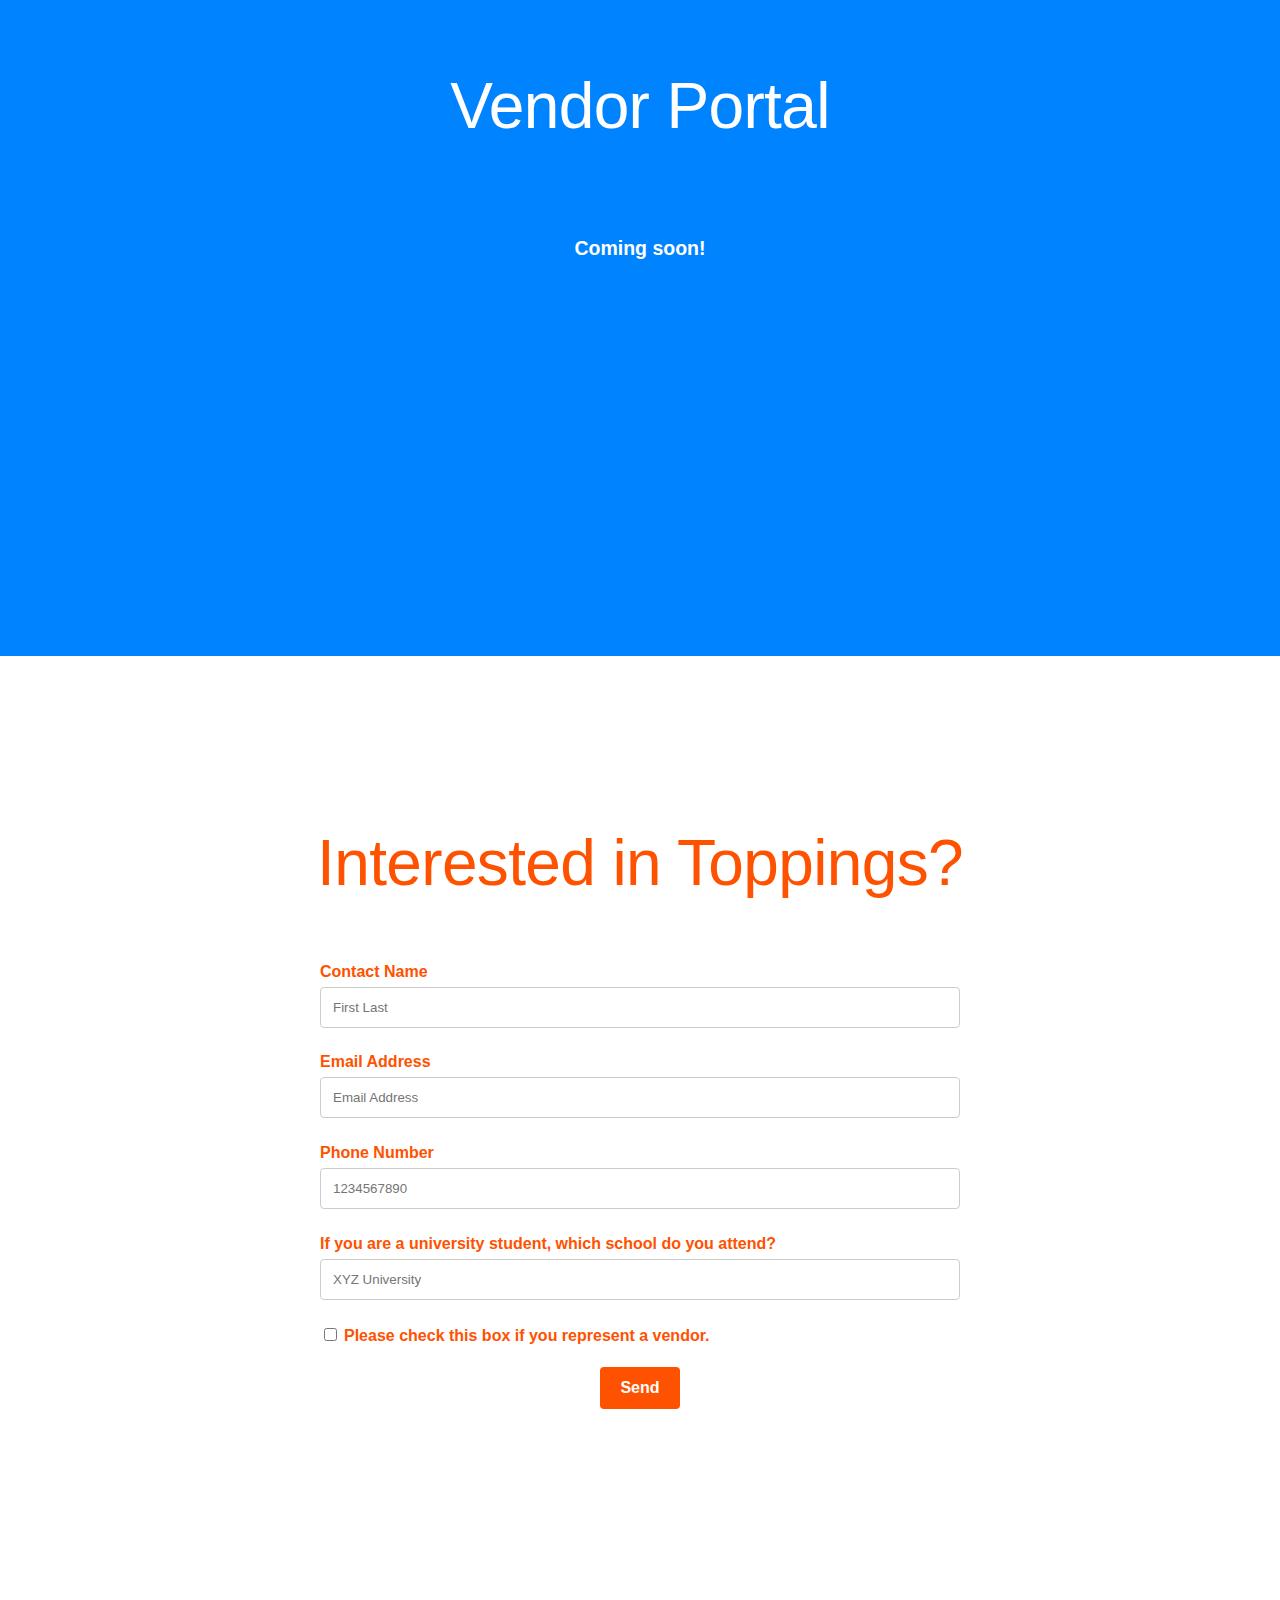
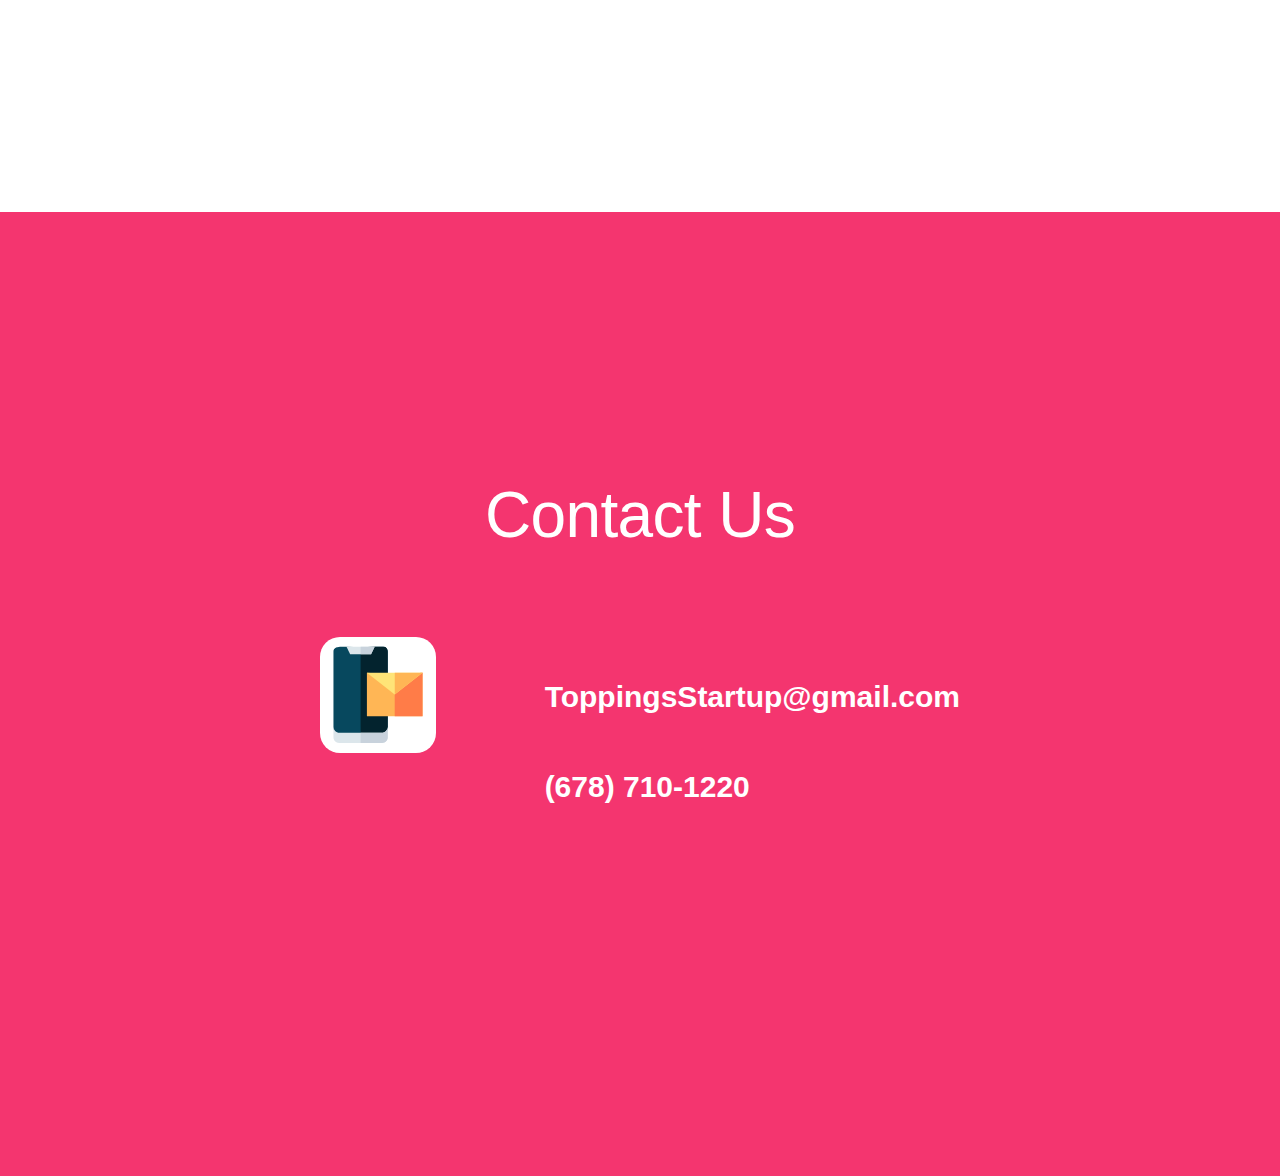
==== commit 130d08ad: "added uni affiliation field to interest form" ====
--- a/index.html
+++ b/index.html
@@ -20,8 +20,9 @@
                     user_name: document.getElementById("signup-form").elements[0].value,
                     user_email: document.getElementById("signup-form").elements[1].value,
                     user_phone: document.getElementById("signup-form").elements[2].value,
-                    vendor_name: document.getElementById("signup-form").elements[4].value,
-                    vendor_address: document.getElementById("signup-form").elements[5].value
+                    uni_affiliation: document.getElementById("signup-form").elements[3].value,
+                    vendor_name: document.getElementById("signup-form").elements[5].value,
+                    vendor_address: document.getElementById("signup-form").elements[6].value
                 };
                 emailjs.send('signup_form', 'signup', templateParams);
                 document.getElementById("signup-form").classList.add("reveal-if-active");  //hides form
@@ -41,6 +42,7 @@
                                 <span class="navlink":><a href="#about">About Us</a></span>
                                 <!--<span class="navlink":> <a href="#our-partners">Our Partners</a></span>
                                 <span class="navlink":><a href="#testimonials">Testimonials</a></span>-->
+                                <span class="navlink":><a href="#vendor">Vendor Portal</a></span>
                                 <span class="navlink":> <a href="#signup">Sign Up</a></span>
                                 <span class="navlink":><a href="#contact">Contact Us</a></span>
             </div>
@@ -92,6 +94,19 @@
             </div>
             <img src="./images/diagonal.svg" class="diagonal">
         </section>
+        <section id="vendor">
+            <div class="container">
+                <div class="subtitle subtitle-contain center">
+                        <h1>Vendor Portal</h1>
+                        <h2> Coming soon! </h2>
+                        <!-- <h2> Are you currently a participating vendor or interested in becoming one? </br> Log in below if you have already created an account for our vendor portal. </br> Sign up if you haven't already! </h2>
+                <div class="aside">
+                <a href="portal.html"><button class="loginsignup"> Log In </button></a>
+                <a href="signup.html"><button class="loginsignup"> Sign Up </button></a>
+                </div> -->
+            </div>
+            </div>
+        </section>
        <!-- <section id="our-partners">
             <div class="container">
                 <div class="center"><h1>Our Partners</h1>
@@ -131,6 +146,8 @@
                     <input type="text" id="user_email" name="user_email" placeholder="Email Address" required>
                     <label for="user_phone"> Phone Number</label>
                     <input type="text" id="user_phone" name="user_phone" placeholder="1234567890" required>
+                    <label for="uni_affiliation"> If you are a university student, which school do you attend? </label>
+                    <input type="text" id="uni_affiliation" name="uni_affiliation" placeholder="XYZ University">
                     <div>
                         <input type="checkbox" name="is-vendor" id="is-vendor">
                         <label for="is-vendor">Please check this box if you represent a vendor.</label>
@@ -164,10 +181,8 @@
         </section>
 
 
-        <script src="index.js"></script>
+    <script src="index.js"></script>
         
 
-
-       
 </body>
 </html>
--- a/index.css
+++ b/index.css
@@ -232,6 +232,9 @@
     background-color: #FF5200;
     color: white;
     width: 100%;
+    height: 100%;
+    display: flex;
+    flex-direction: column;
 }
 
 .about-container
@@ -262,12 +265,16 @@
     border-radius: 20px;
 }
 
-#covid
+#covid, #vendor
 {
     background-color: #0083FF;
     color: white;
     width: 100%;
-}
+    height: 100%;
+    display: flex;
+    flex-direction: column;
+}
+
 
 .about-secondary
 {
@@ -276,6 +283,8 @@
     display: grid;
     grid-template-columns: 1.25fr 4fr;
     grid-gap: 15%;
+    padding-top: 5%;
+    padding-bottom: 5%;
 }
 
 .secondary-img
@@ -403,6 +412,29 @@
     object-fit: cover;
     padding-bottom:2vh;
 }
+
+.aside
+{
+    margin-top: 5%;
+    width:  100%;
+    text-align: center;
+}
+
+.loginsignup {
+    width: 40%;
+    display: inline-block;
+    background-color: #ffffff;
+    color: #0083FF;
+    padding: 20px 20px;
+    margin: 20px;
+    border: none;
+    border-radius: 4px;
+    cursor: pointer; 
+    font-family: forma-djr-deck, sans-serif;
+    font-style: normal;
+    font-weight: 700;
+    font-size: 16px;
+    }
 
 input[type=checkbox]
 {
@@ -632,8 +664,6 @@
     .contact-info
     {
         margin 0 auto;
-        margin-top: 10%;
-        margin-bottom: 10%;
         grid-template-columns: 1fr;
         grid-gap: 12%;
         width: 80%;
@@ -641,7 +671,7 @@
     }
 
     .contact-img{
-        width: 50%;
+        width: 40%;
         height: auto;
     }
 
@@ -682,6 +712,11 @@
         width: 90%;
     }
 
+    .loginsignup
+    {
+        width: 70%;
+    }
+
     h1
     {
         font-size: 8vh;
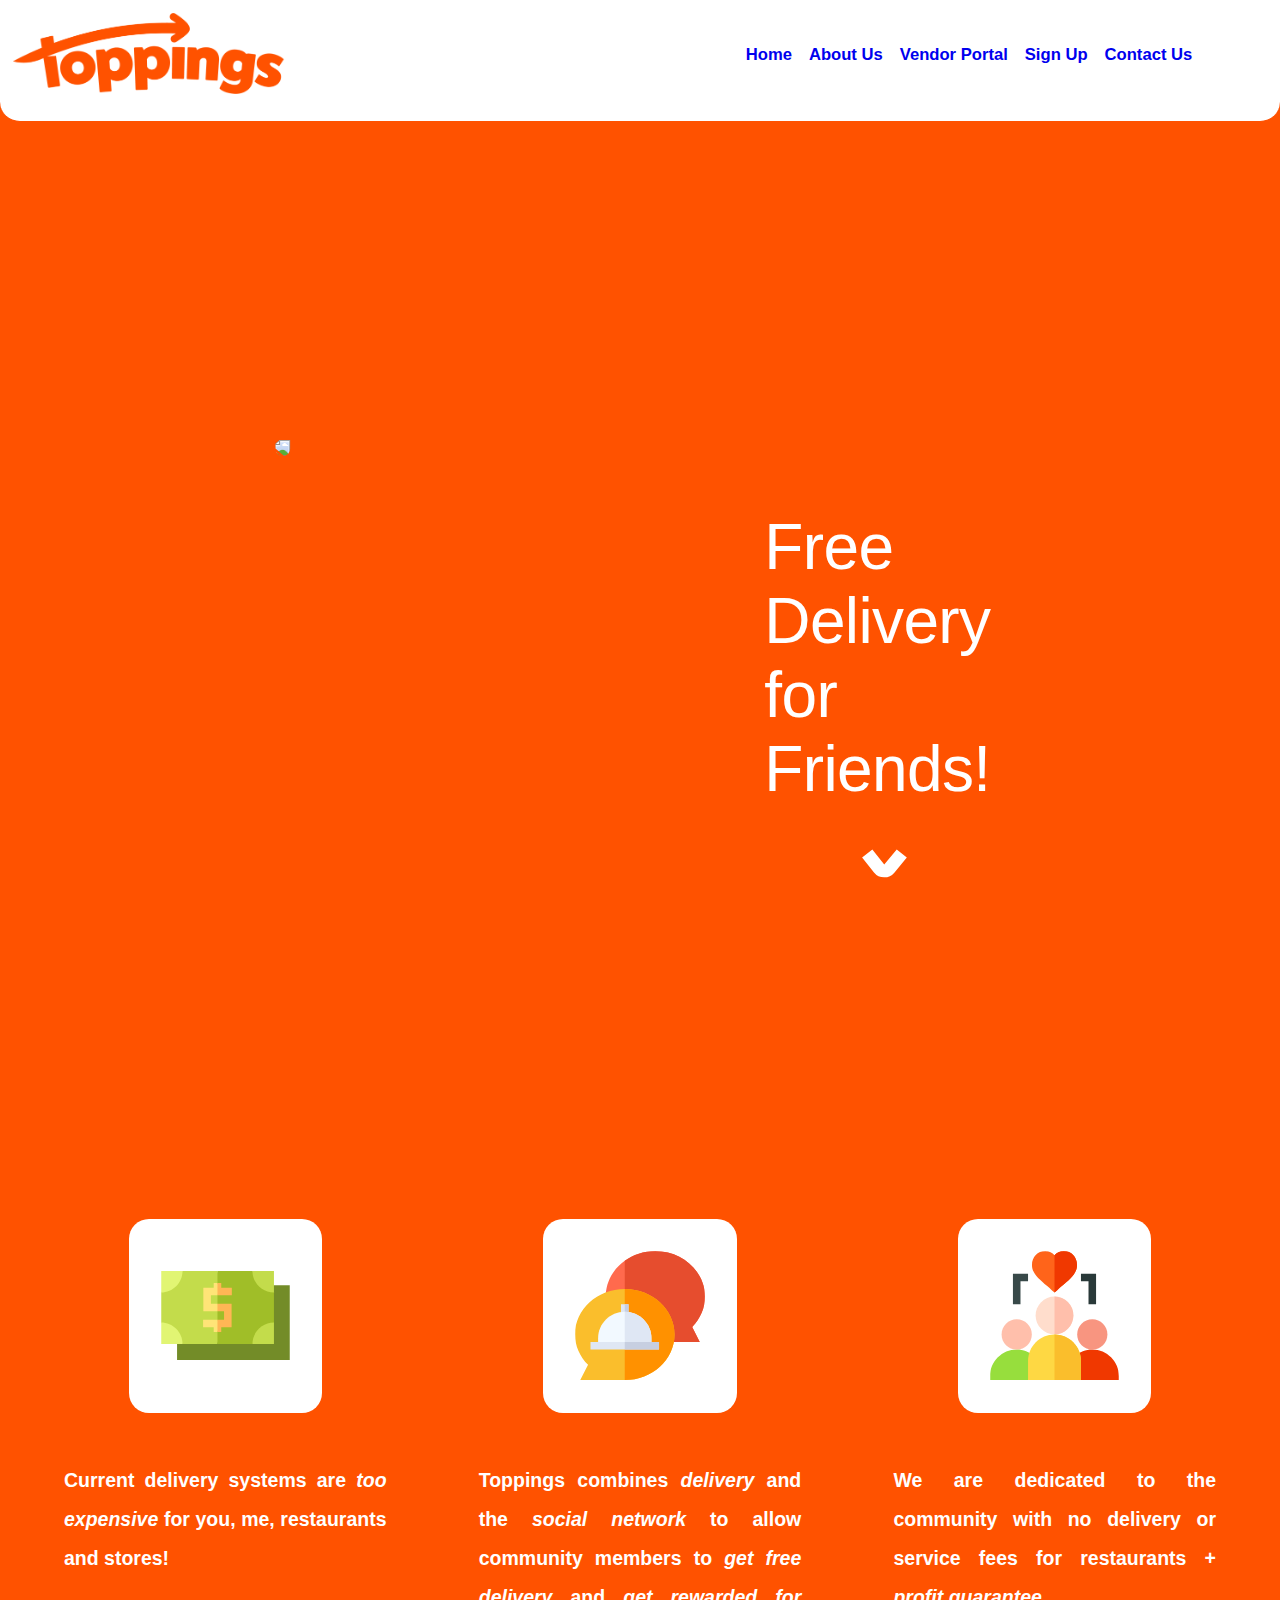
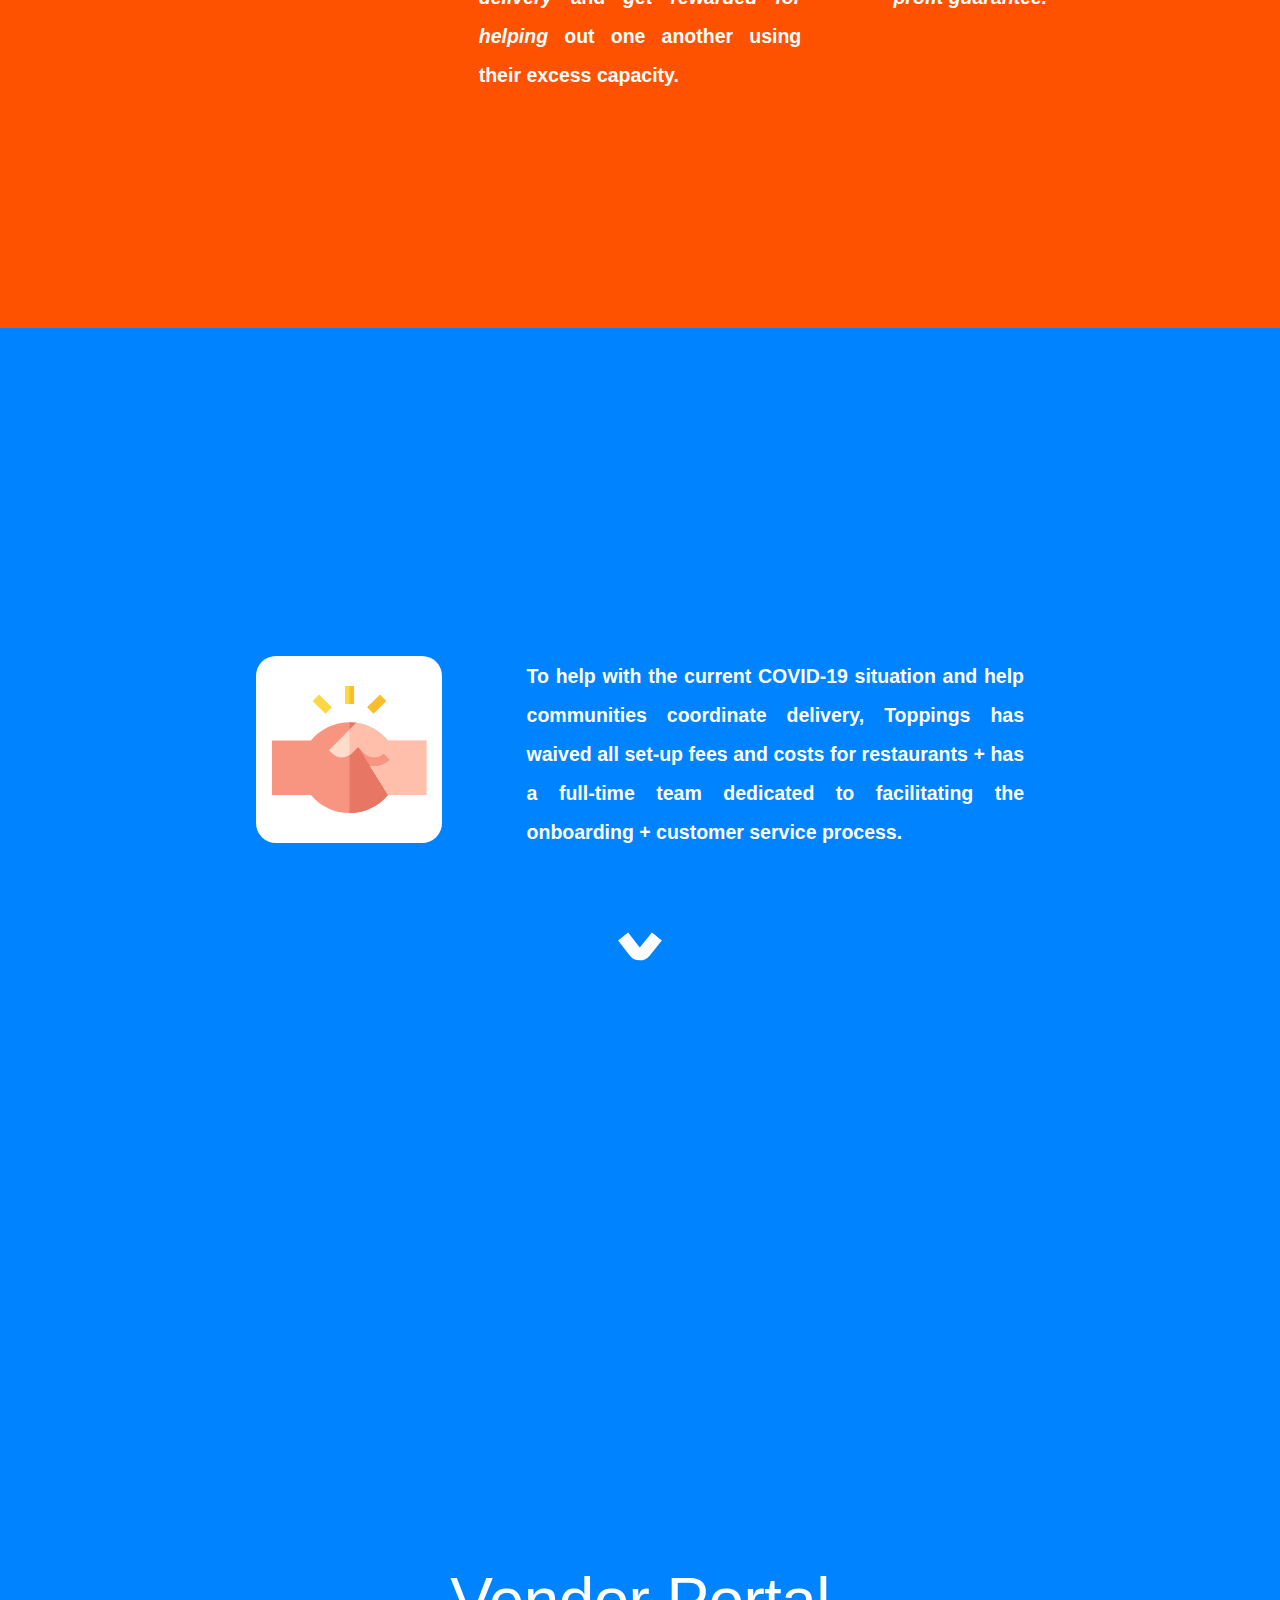
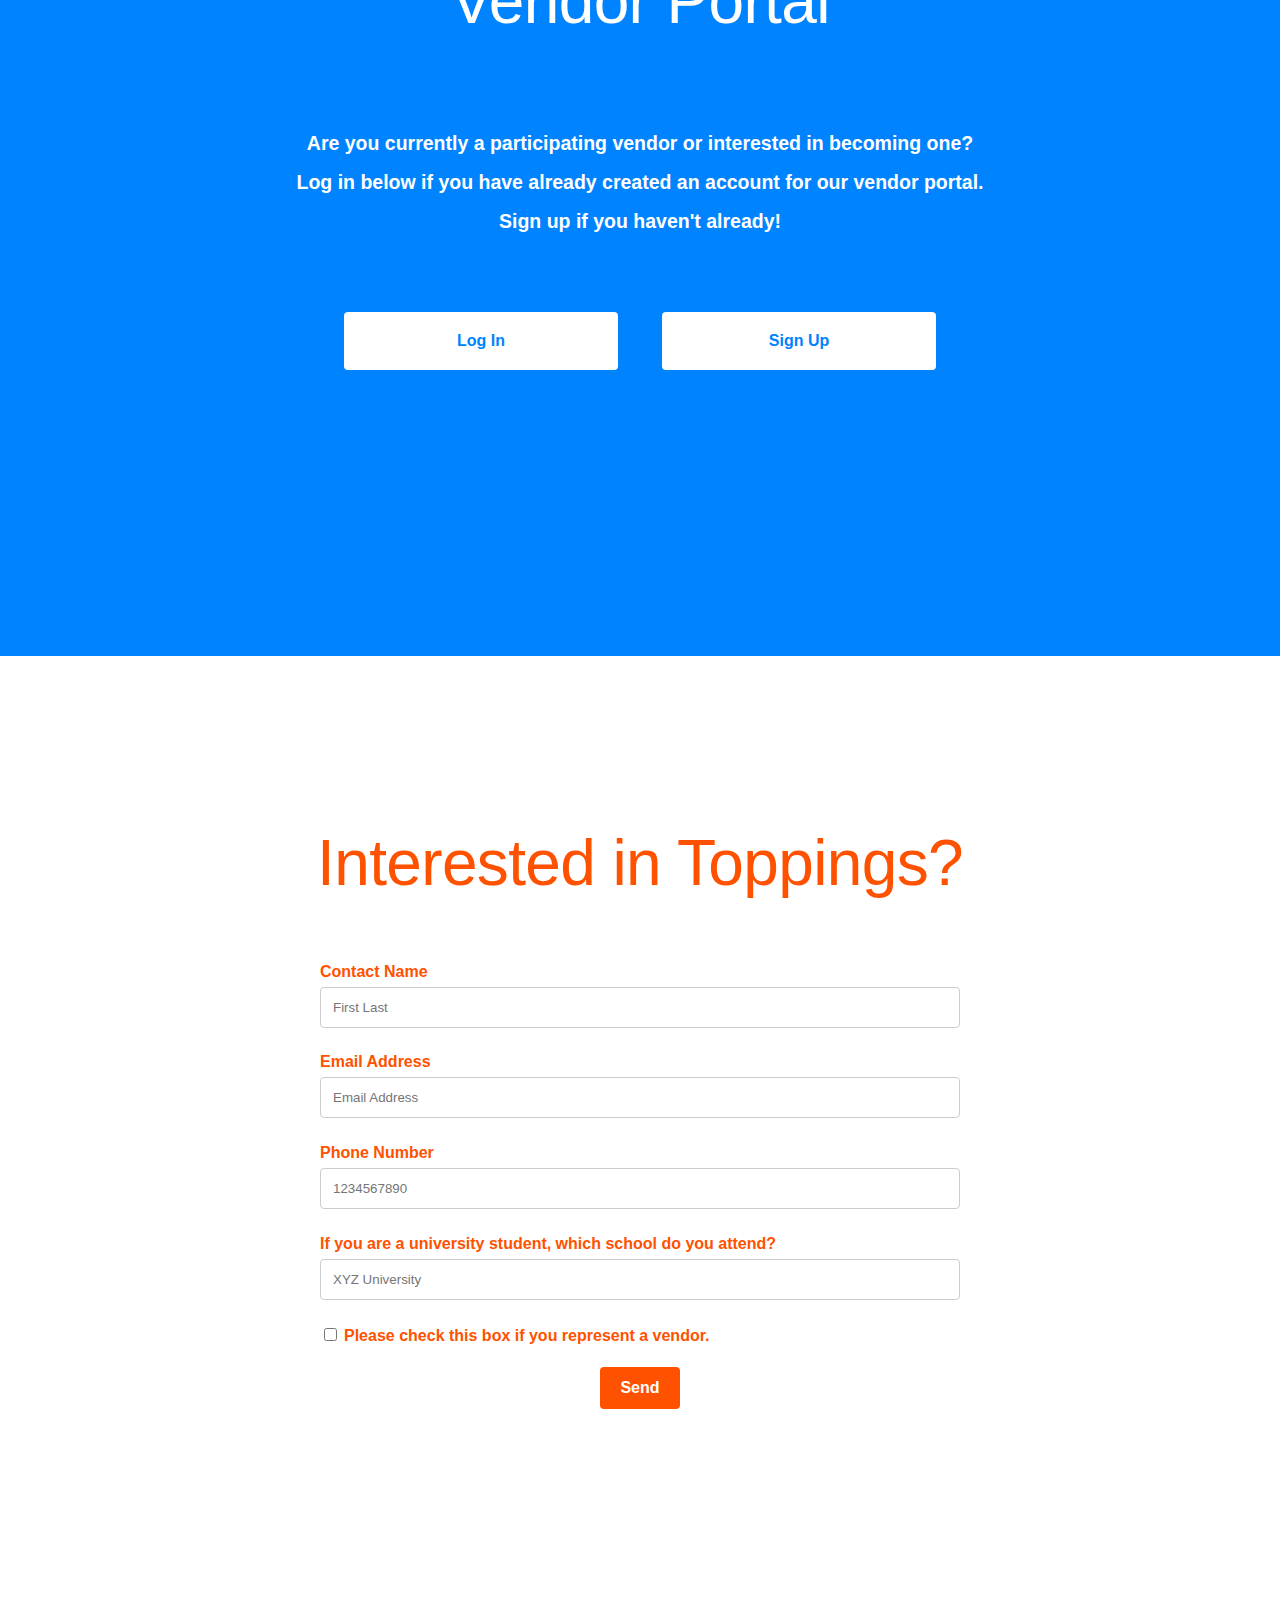
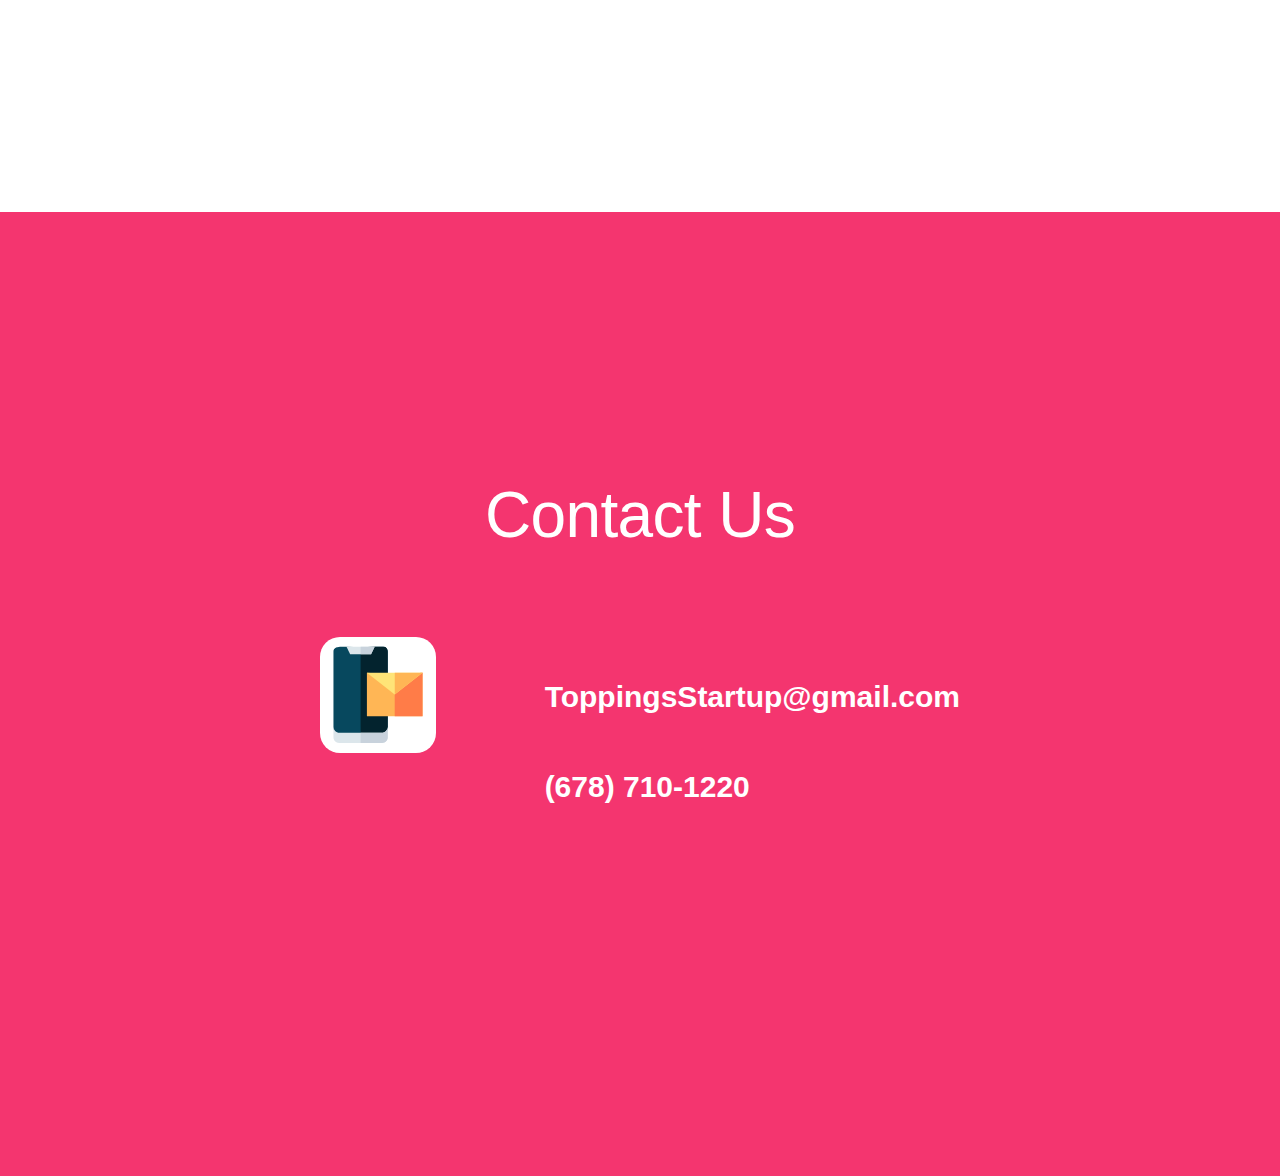
==== commit f540b137: "frontend and backend of vendor portal" ====
--- a/index.html
+++ b/index.html
@@ -98,12 +98,11 @@
             <div class="container">
                 <div class="subtitle subtitle-contain center">
                         <h1>Vendor Portal</h1>
-                        <h2> Coming soon! </h2>
-                        <!-- <h2> Are you currently a participating vendor or interested in becoming one? </br> Log in below if you have already created an account for our vendor portal. </br> Sign up if you haven't already! </h2>
+                        <h2> Are you currently a participating vendor or interested in becoming one? </br> Log in below if you have already created an account for our vendor portal. </br> Sign up if you haven't already! </h2>
                 <div class="aside">
                 <a href="portal.html"><button class="loginsignup"> Log In </button></a>
                 <a href="signup.html"><button class="loginsignup"> Sign Up </button></a>
-                </div> -->
+                </div>
             </div>
             </div>
         </section>
@@ -164,7 +163,7 @@
                 </form>
 
                 <div class="reveal-if-active" id="confirmation">
-                    <center><h2> Thank you! Your information has been received.</h2></center>
+                    <center><h2> Thank you! Your information has been received. </h2></center>
                 </div>
             </div>
             <img src="./images/pinkdiagonal.svg" class="diagonal">
--- a/index.css
+++ b/index.css
@@ -59,7 +59,6 @@
     font-family: forma-djr-deck, sans-serif;
     font-style: normal;
     font-weight: 700;
-    color:#FF5200;
     text-decoration: none;
 }
 
@@ -117,6 +116,7 @@
     top: -45%;
     right: 5%;
     transition: 0.2s;
+    color: #FF5200;
 }
 
 .navlink
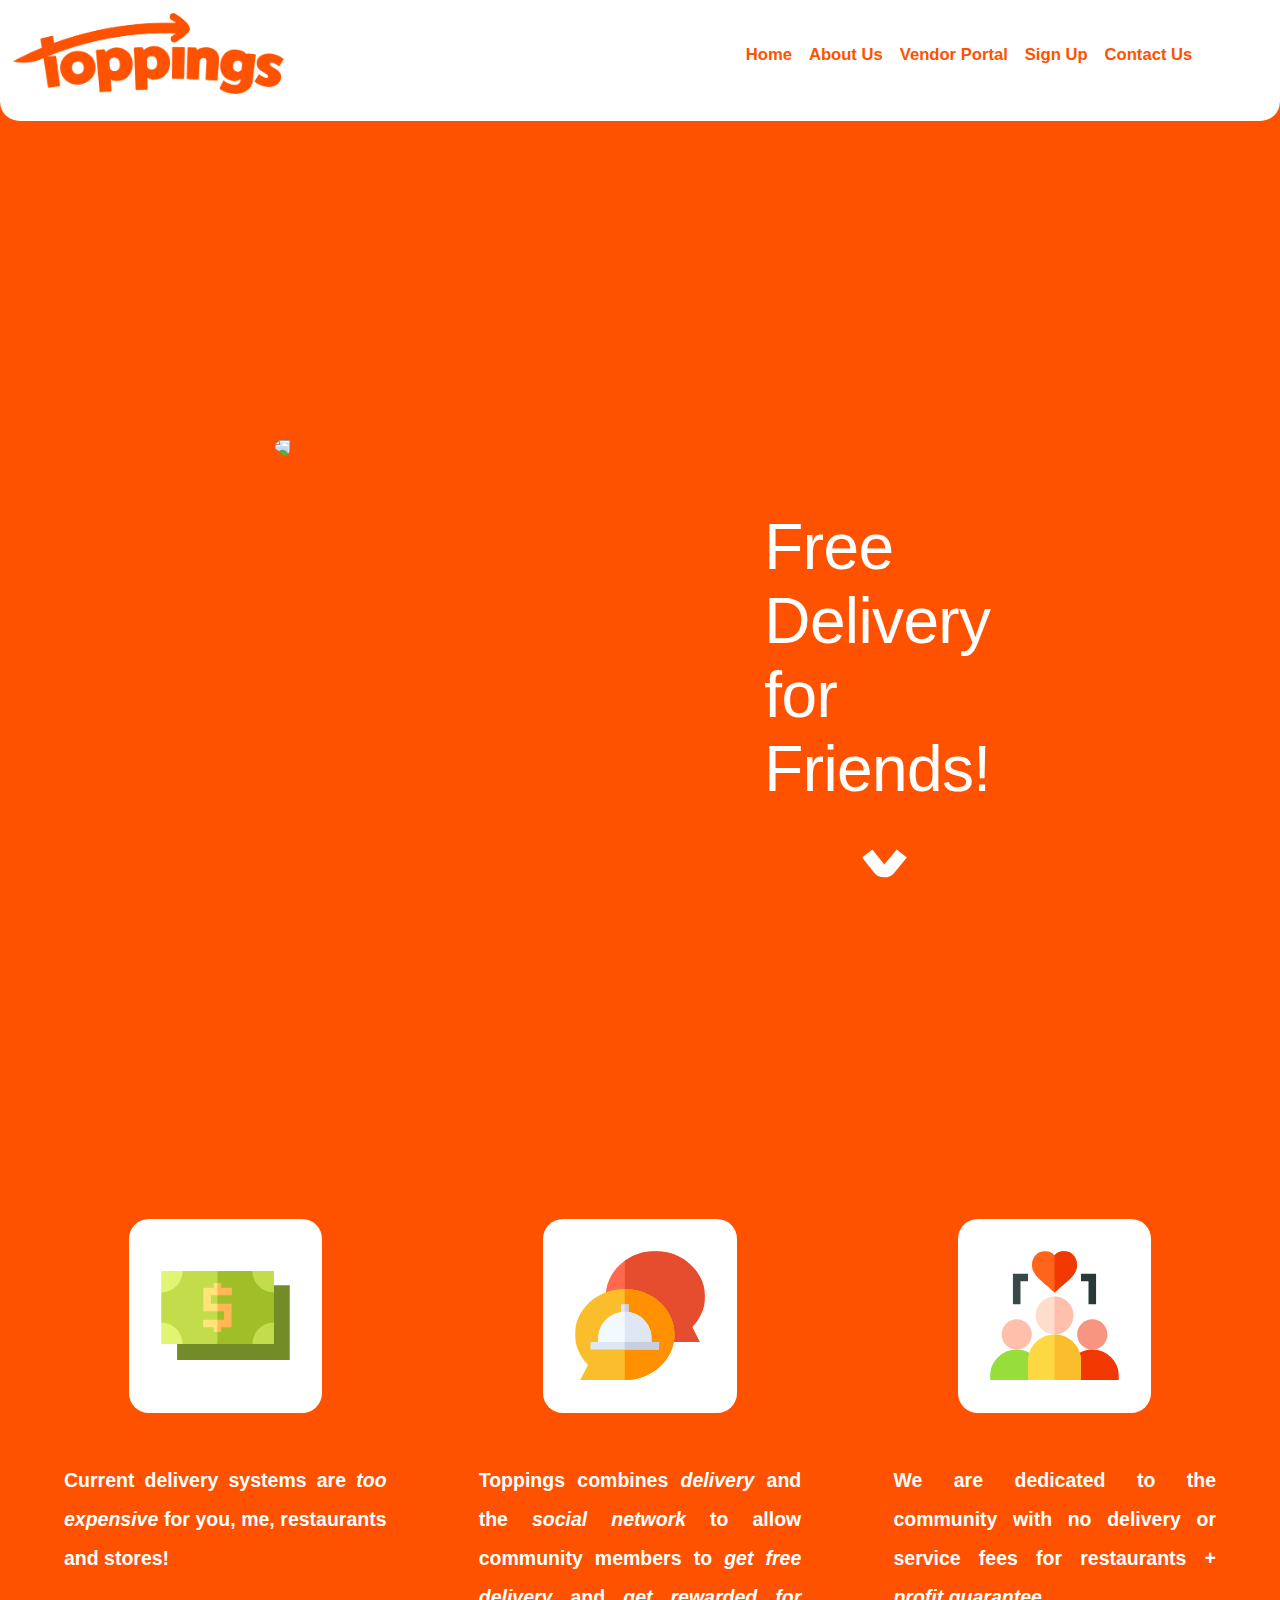
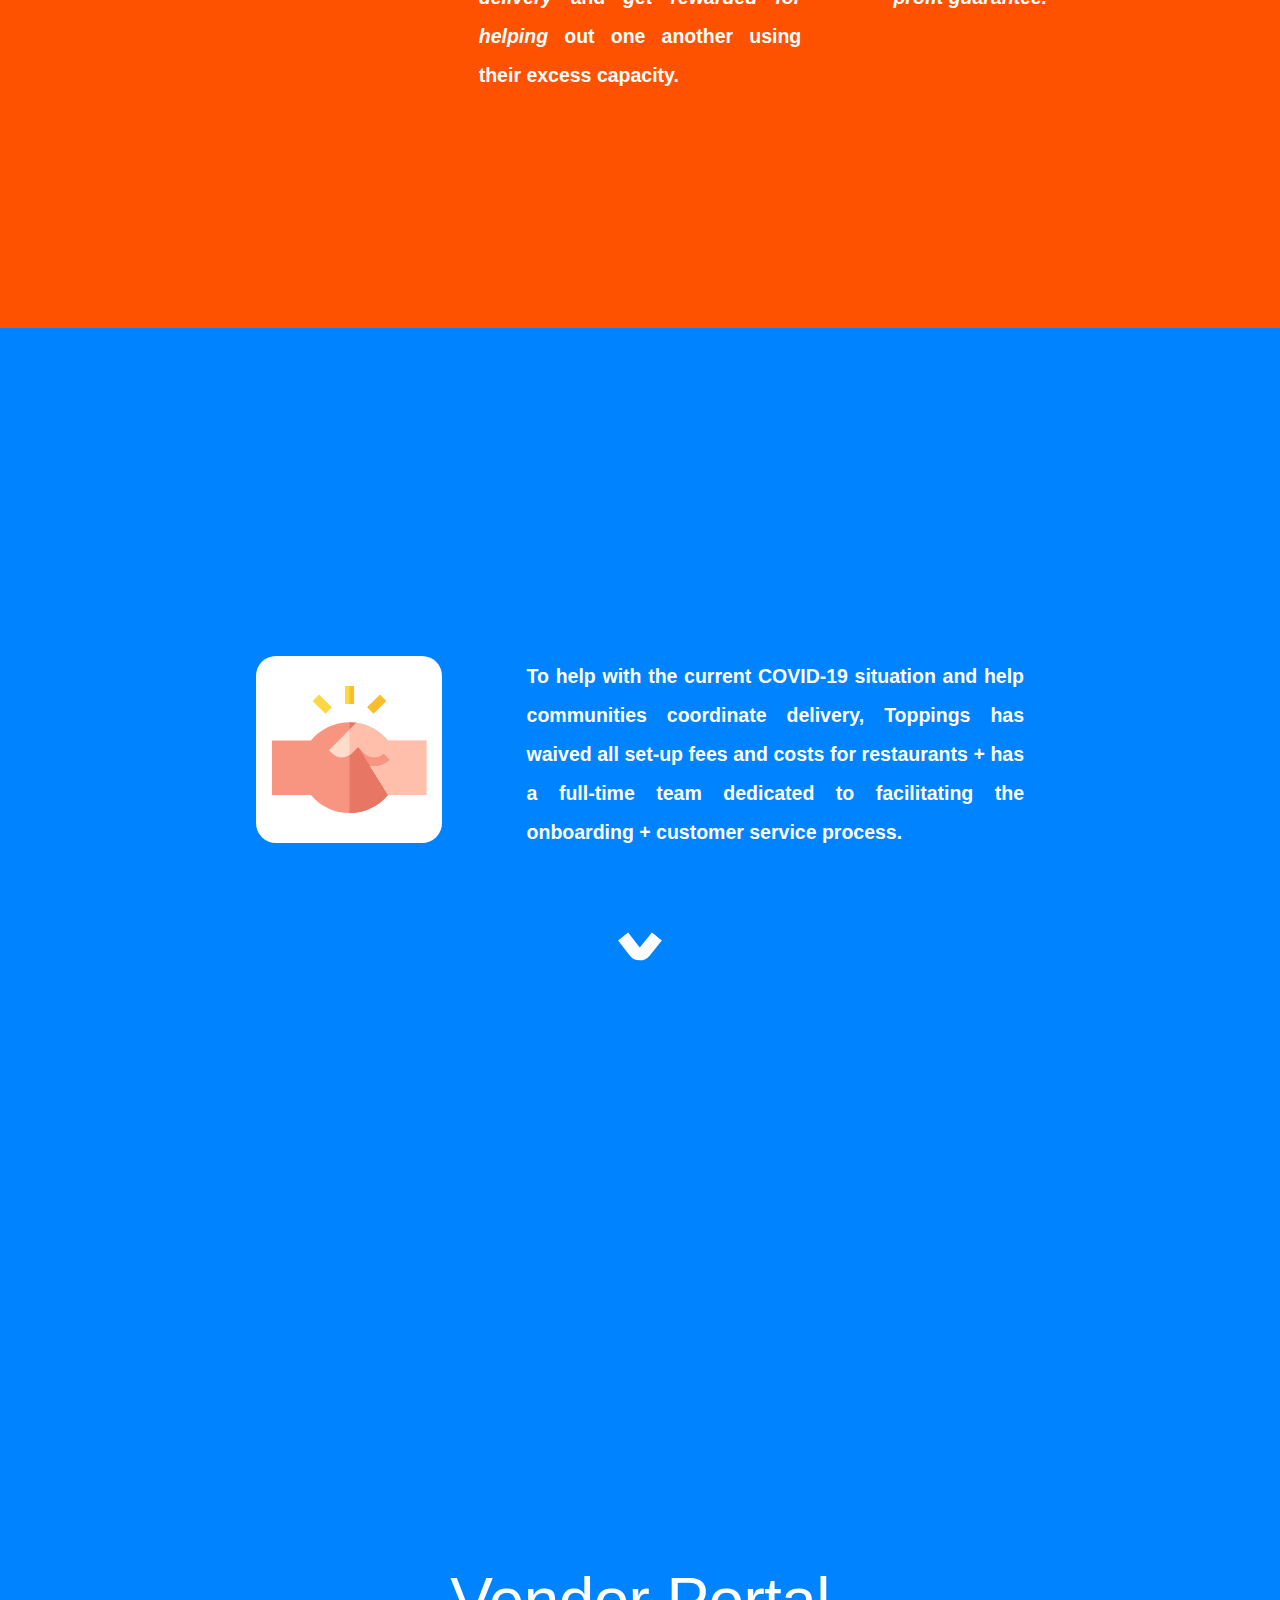
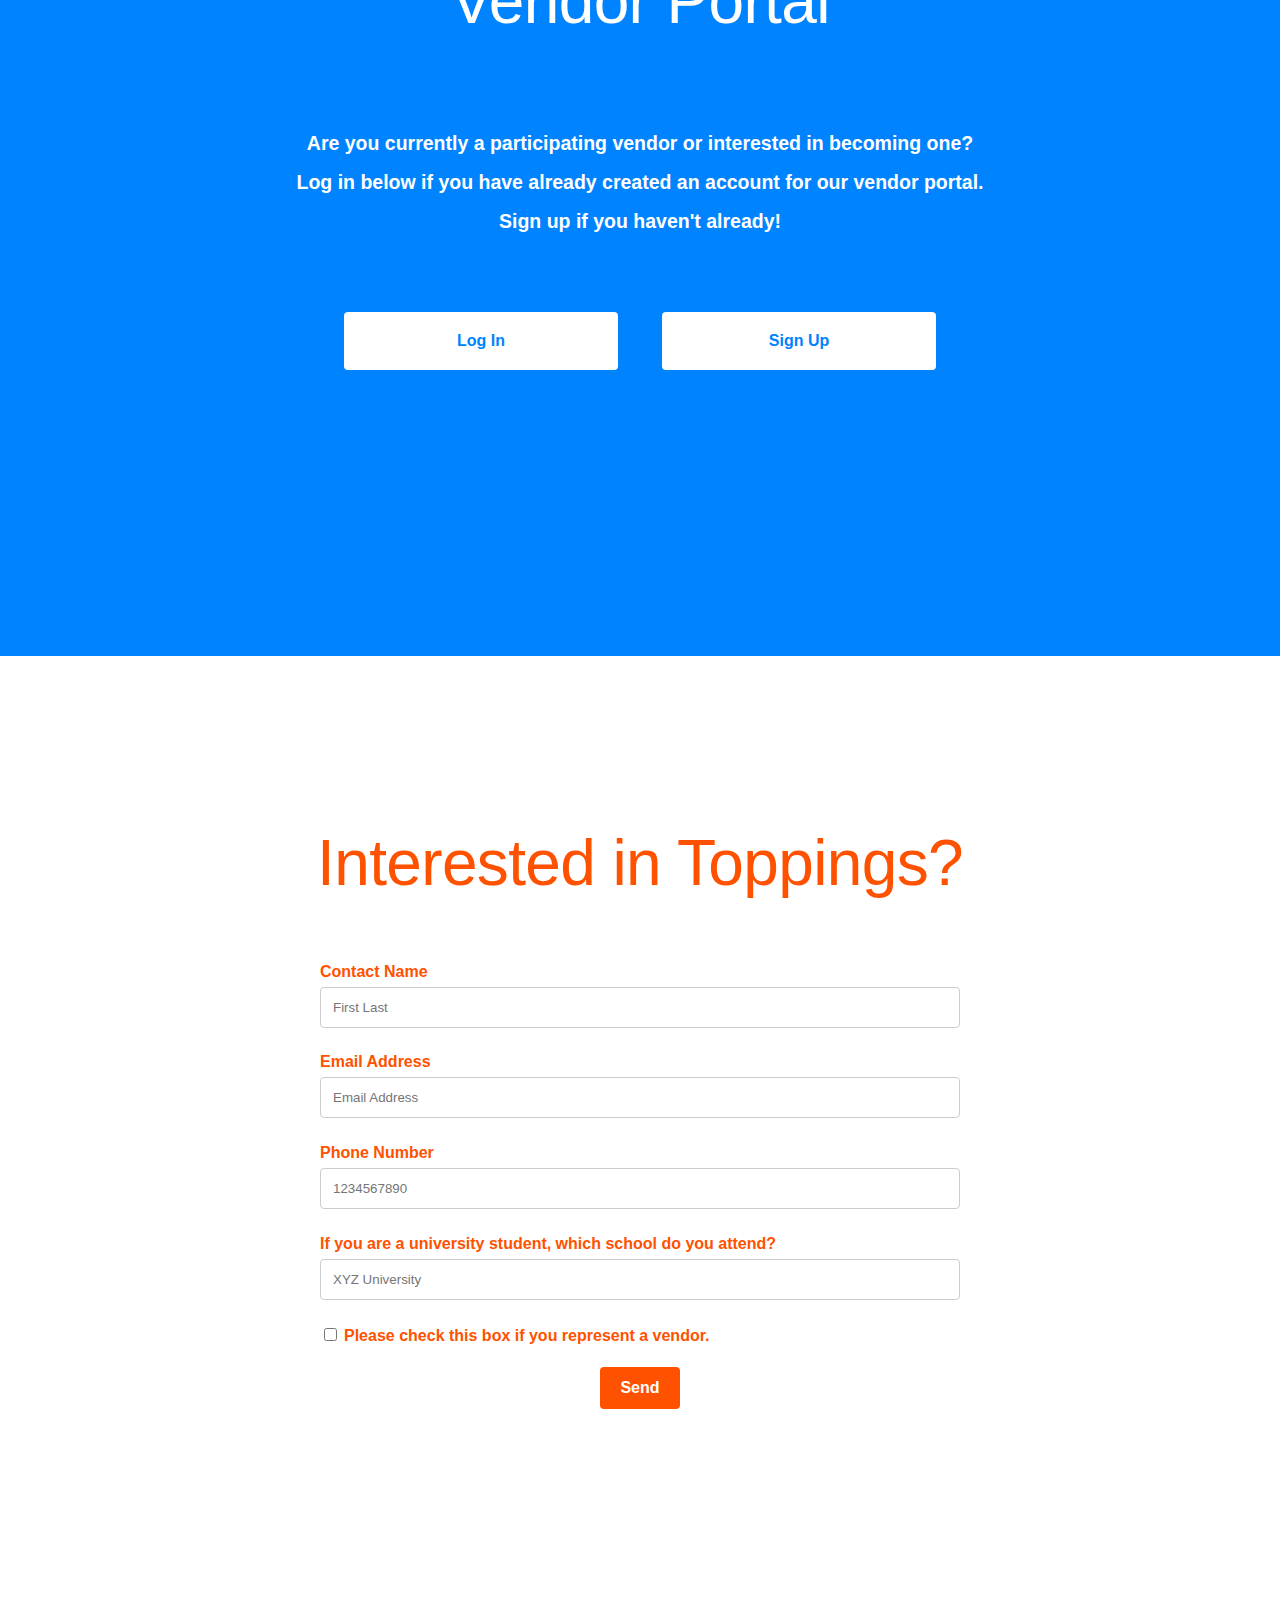
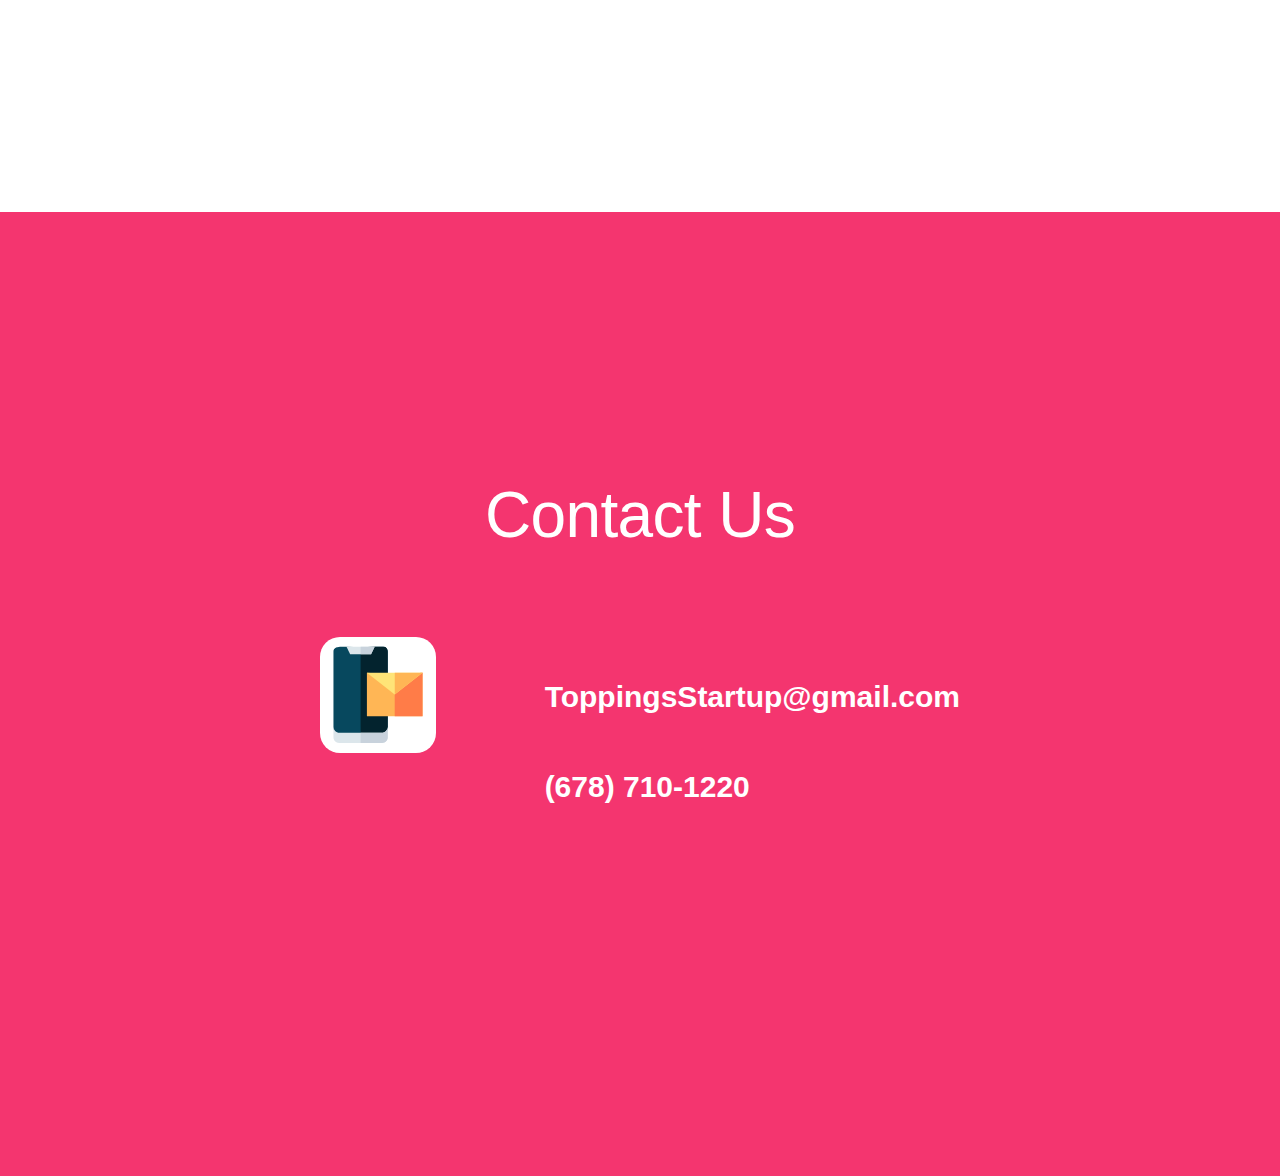
==== commit d7eefc5d: "small fixes" ====
--- a/index.html
+++ b/index.html
@@ -114,17 +114,12 @@
                             <div class="p-image"></div>
                             <div class="p-image"></div>
                             <div class="p-image"></div>
-                            <div class="p-image"></div>
-                            <div class="p-image"></div>
-                            <div class="p-image"></div>
-                            <div class="p-image"></div>
                         </div>
                        <h3> For a complete list of stores, click here > </h3>
                        <img src="./images/oarrow.svg" id="arrow" style="padding-top:2vh;">
                     </div>
                 </div>
             </div>
-            <img src="./images/wdiagonalrightpoint.svg" class="diagonal">
         </section>
         <section id="testimonials">
             <div class="container">
--- a/index.css
+++ b/index.css
@@ -60,6 +60,7 @@
     font-style: normal;
     font-weight: 700;
     text-decoration: none;
+    color:  #FF5200;
 }
 
 
@@ -122,6 +123,7 @@
 .navlink
 {
     padding-left: 1vw;
+    color:  #FF5200;
 }
 
 .home-container
@@ -559,14 +561,14 @@
 
     .container
     {
-        margin 0 auto;
+        margin: 0 auto;
         width: 100%;
         display: flex;
         flex-direction: column;
     }
     .home-container
     {
-        margin 0 auto;
+        margin: 0 auto;
         padding: 0;
         width: 100%;
         display: flex;
@@ -663,7 +665,7 @@
 
     .contact-info
     {
-        margin 0 auto;
+        margin: 0 auto;
         grid-template-columns: 1fr;
         grid-gap: 12%;
         width: 80%;
